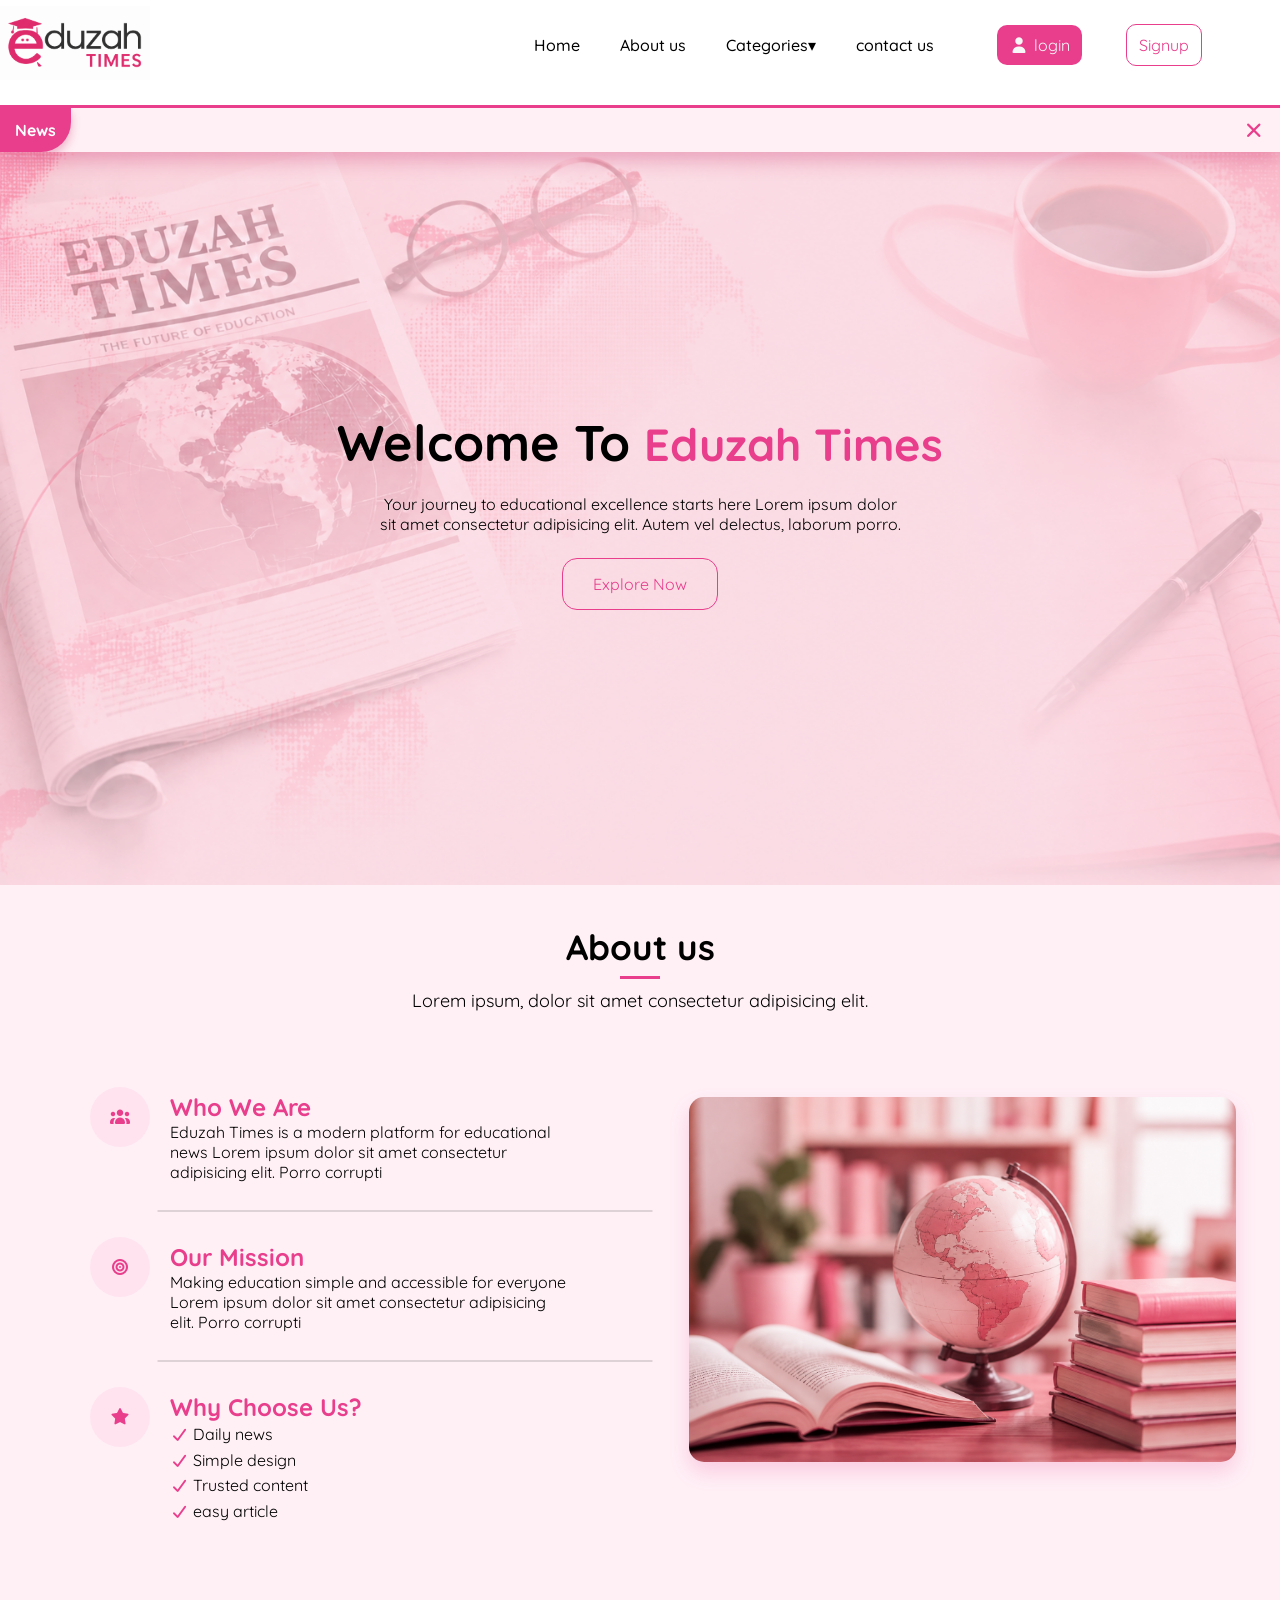
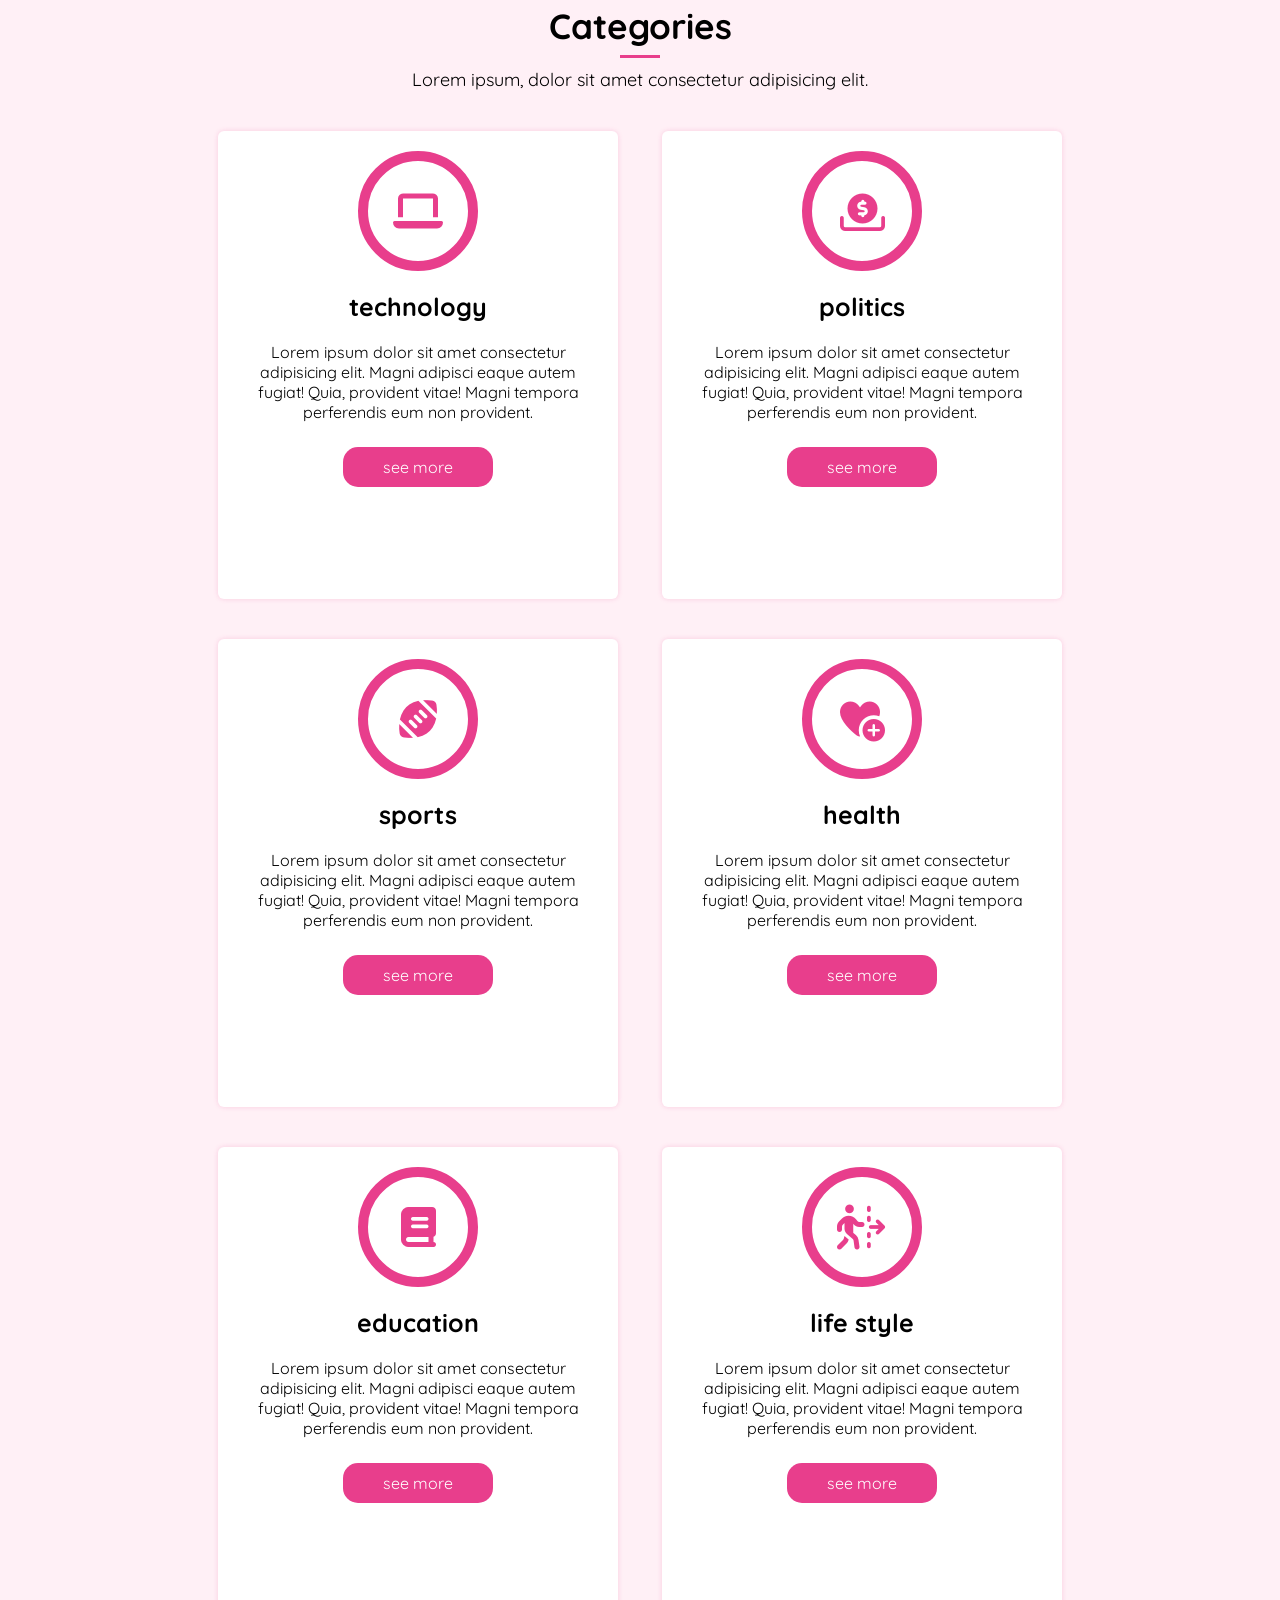
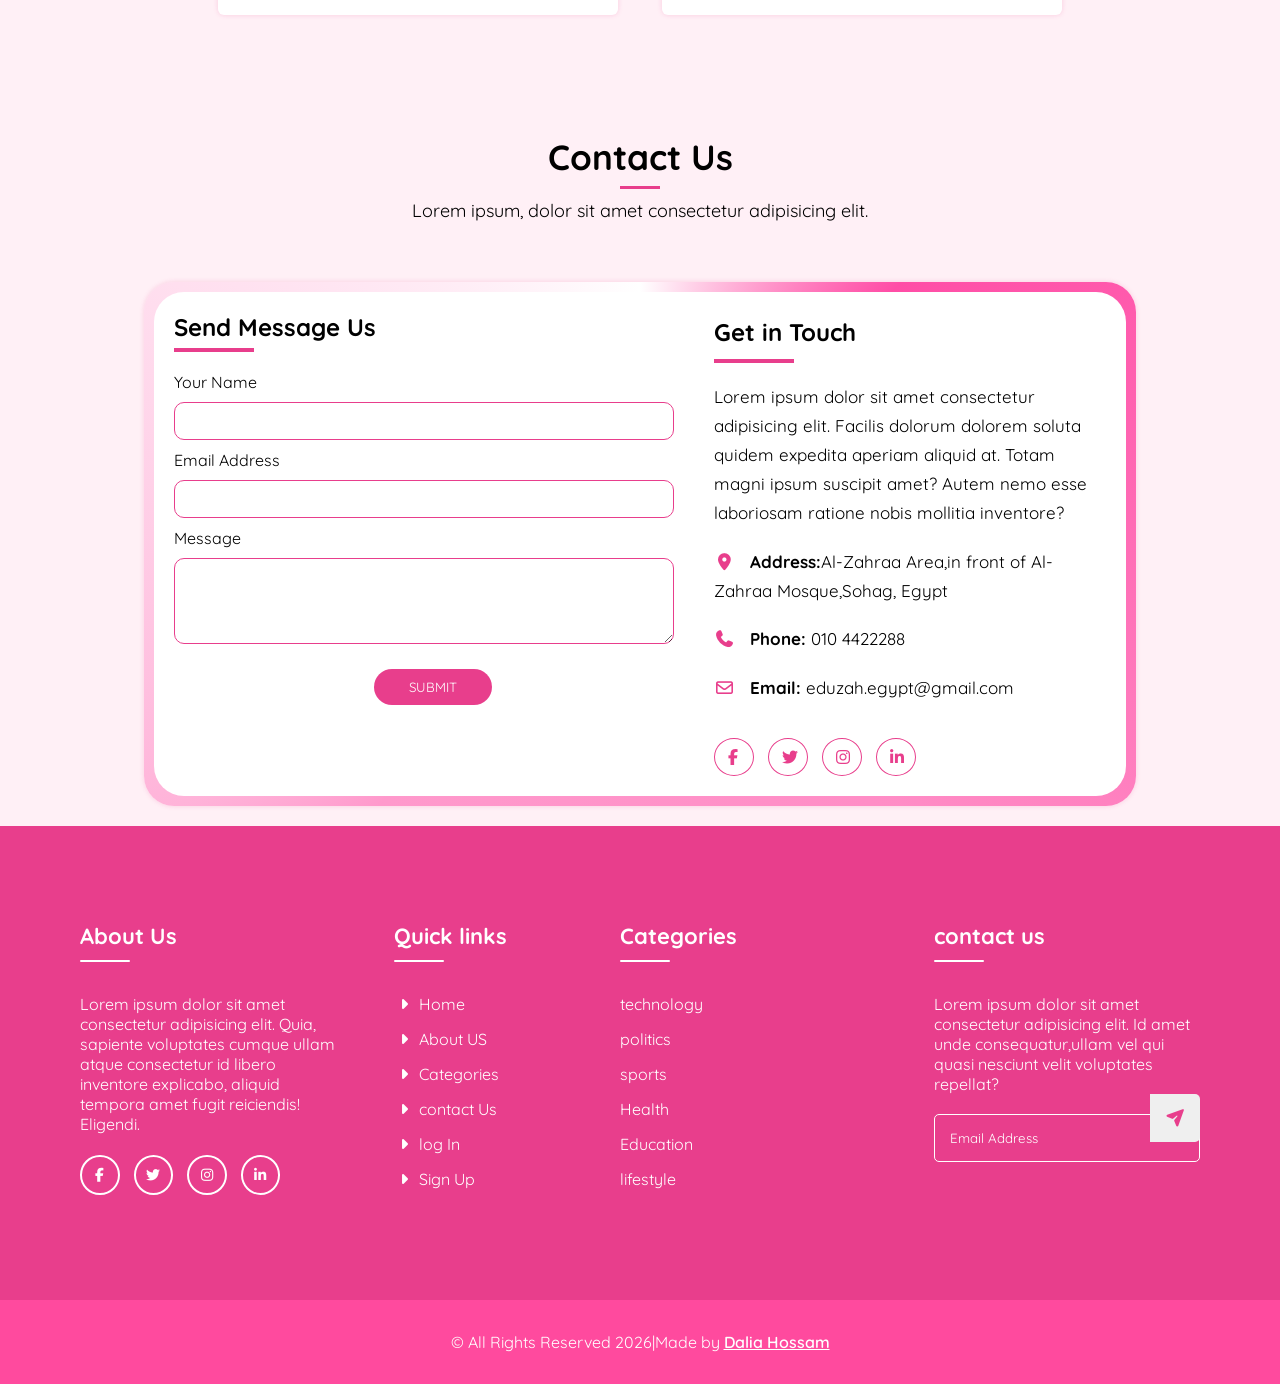
==== index.html @ 4630df05 "first commit" ====
<!DOCTYPE html>
<html lang="en">

<head>
  <meta charset="UTF-8">
  <!-- <meta name="viewport" content="width=device-width, initial-scale=1.0"> -->
  <meta name="viewport" content="width=device-width, initial-scale=1.0">
  <title>Document</title>
  <link rel="stylesheet" href="./css/style.css">
  <link rel="stylesheet" href="./css/all.min.css">
  <link rel="preconnect" href="https://fonts.googleapis.com">
  <link rel="preconnect" href="https://fonts.gstatic.com" crossorigin>
  <link href="https://fonts.googleapis.com/css2?family=Quicksand:wght@300..700&display=swap" rel="stylesheet">
</head>

<body>

  <header id="Home">
    <div class="navbar">
      <div class="nav">
        <a href="index.html"><img src="logo.home.png"></a>

        <input type="checkbox" id="check">

        <label for="check" class="icons">
          <i class="fa-solid fa-bars"></i>
        </label>
        <ul>
          <li><a href="#Home">Home</a></li>
          <li><a href="#AboutuS">About us</a></li>
          <li class="dropdown">

            <input type="checkbox" id="drop">

            <label for="drop" class="drop-btn">
              <a href="#Categories">Categories▾</a>
            </label>
            <div class="dropdown-content">
              <a href="#technology">technology</a>
              <a href="#politics">politics</a>
              <a href="#sports">sports</a>
              <a href="#Health">Health</a>
              <a href="#education">education</a>
              <a href="#life style">life style</a>
            </div>
          </li>
          <li><a href="#contact-us">contact us</a></li>
        </ul>
        <div class="log-in">
          <a href="login.html">
            <i class="fa-solid fa-user"></i>login</a>
        </div>
        <div class="Sign-up">
          <a href=Signup.html>Signup</a>
        </div>

        <div class="search-btn">
          <i class="fa fa-search"></i>
        </div>
      </div>
    </div>

    <div class="home-content">
      <div class="content">
        <h1>Welcome To <span>Eduzah Times</span></h1>
        <p>Your journey to educational excellence starts here Lorem ipsum dolor sit amet consectetur adipisicing elit.
          Autem vel delectus,
          laborum porro.</p>
        <a href="#" class="btn-hero">Explore Now</a>
      </div>
    </div>

    <div class="ticker">
      <div class="ticker-label"> News</div>

      <div class="ticker-content">
        <p>Breaking: Eduzah Times is live–Explore education & tech updates now!</p>
      </div>

      <div class="ticker-search">
        <i class="fa-solid fa-xmark"></i>
      </div>
    </div>
  </header>

  <!---------------------------------------------------------------AboutuS----------------------------------------------------------------------------------------->

  <section id="AboutuS">
    <div class="title">
      <h2>About us</h2>
      <p>
        Lorem ipsum, dolor sit amet consectetur adipisicing elit.
      </p>
    </div>

    <div class="about-content">

      <div class="col">
        <div class="icon">
          <i class="fa-solid fa-users"></i>
        </div>

        <h2>Who We Are</h2>
        <p>Eduzah Times is a modern platform for educational news Lorem ipsum dolor sit amet consectetur adipisicing
          elit. Porro corrupti </p>
        <div class="icon">
          <i class="fa-solid fa-bullseye"></i>
        </div>

        <h2>Our Mission</h2>
        <p>Making education simple and accessible for everyone Lorem ipsum dolor sit amet consectetur adipisicing elit.
          Porro corrupti </p>
        <div class="icon">
          <i class="fa-solid fa-star"></i>
        </div>

        <h2>Why Choose Us?</h2>
        <ul>
          <li><i class="fa-solid fa-check"></i> Daily news</li>
          <li><i class="fa-solid fa-check"></i> Simple design</li>
          <li><i class="fa-solid fa-check"></i> Trusted content</li>
          <li><i class="fa-solid fa-check"></i> easy article</li>
        </ul>
      </div>

      <div class="col">
        <img src="about.home.png" alt="globe">
      </div>
    </div>
  </section>

  <!------------------------------------------------------Categories------------------------------------------------------------------------------------------------------->
  <section id="Categories">
    <div class="title">
      <h2>Categories</h2>
      <p>
        Lorem ipsum, dolor sit amet consectetur adipisicing elit.
      </p>
    </div>

    <div class="Categories-box">
      <i class="fa-solid fa-laptop"></i>

      <h3>technology</h3>
      <p>
        Lorem ipsum dolor sit amet consectetur adipisicing
        elit. Magni adipisci eaque autem fugiat! Quia, provident
        vitae! Magni tempora perferendis eum non provident.
      </p>
      <a href="https://linktr.ee/Eduzah?utm_source=linktree_profile_share&ltsid=e868f775-17a3-4738-90d5-3706cb8b73e3"
        class="btn-categories">see more</a>
      <div class="footer"></div>
    </div>
    </div>

    <div class="Categories-box">
      <i class="fa-solid fa-circle-dollar-to-slot"></i>

      <h3>politics</h3>
      <p>
        Lorem ipsum dolor sit amet consectetur adipisicing elit. Magni adipisci eaque
        autem fugiat! Quia, provident vitae!
        Magni tempora perferendis eum non provident.
      </p>
      <a href="https://linktr.ee/Eduzah?utm_source=linktree_profile_share&ltsid=e868f775-17a3-4738-90d5-3706cb8b73e3"
        class="btn-categories">see more</a>
      <div class="footer"></div>
    </div>

    <div class="Categories-box">
      <i class="fa-solid fa-football"></i>
      <h3>sports</h3>
      <p>
        Lorem ipsum dolor sit amet consectetur adipisicing elit.
        Magni adipisci eaque autem fugiat! Quia, provident vitae!
        Magni tempora perferendis eum non provident.
      </p>
      <a href="https://linktr.ee/Eduzah?utm_source=linktree_profile_share&ltsid=e868f775-17a3-4738-90d5-3706cb8b73e3"
        class="btn-categories">see more</a>
      <div class="footer"></div>
    </div>

    <div class="Categories-box">
      <i class="fa-solid fa-heart-circle-plus"></i>

      <h3>health</h3>
      <p>
        Lorem ipsum dolor sit amet consectetur adipisicing elit.
        Magni adipisci eaque autem fugiat! Quia, provident vitae!
        Magni tempora perferendis eum non provident.
      </p>
      <a href="https://linktr.ee/Eduzah?utm_source=linktree_profile_share&ltsid=e868f775-17a3-4738-90d5-3706cb8b73e3"
        class="btn-categories">see more</a>
      <div class="footer"></div>
    </div>

    <div class="Categories-box">
      <i class="fa-solid fa-book"></i>
      <h3>education</h3>
      <p>
        Lorem ipsum dolor sit amet consectetur adipisicing elit.
        Magni adipisci eaque autem fugiat! Quia, provident vitae!
        Magni tempora perferendis eum non provident.
      </p>
      <a href="https://linktr.ee/Eduzah?utm_source=linktree_profile_share&ltsid=e868f775-17a3-4738-90d5-3706cb8b73e3"
        class="btn-categories">see more</a>
      <div class="footer"></div>
    </div>

    <div class="Categories-box">
      <i class="fa-solid fa-person-walking-dashed-line-arrow-right"></i>
      <h3>life style</h3>
      <p>
        Lorem ipsum dolor sit amet consectetur adipisicing elit.
        Magni adipisci eaque autem fugiat! Quia, provident vitae!
        Magni tempora perferendis eum non provident.
      </p>
      <a href="https://linktr.ee/Eduzah?utm_source=linktree_profile_share&ltsid=e868f775-17a3-4738-90d5-3706cb8b73e3"
        class="btn-categories">see more</a>
      <div class="footer"></div>
    </div>
  </section>

  <!---------------------------------------------------------------contact us---------------------------------------------------------------------------------------------->

  <section id="contact-us">
    <div class="title">
      <h2>Contact Us</h2>
      <p>
        Lorem ipsum, dolor sit amet consectetur adipisicing elit.
      </p>
    </div>
    <div class="container">
      <div class="contact-content">


        <div class="left-content">
          <h1>Send Message Us</h1>
          <form>
            <label for="name">Your Name</label>
            <input type="text" name="name" id="name" required>
            <label for="email">Email Address</label>
            <input type="email" name="email" id="email" required>
            <label for="subject">Message</label>
            <textarea name="message" id="message" cols="30" rows="4"></textarea>
            <button class="btn"> SUBMIT</button>
          </form>
        </div>



        <div class="right-content">
          <h1>Get in Touch</h1>
          <div>
            <p>Lorem ipsum dolor sit amet consectetur adipisicing elit. Facilis dolorum
              dolorem soluta quidem expedita aperiam aliquid at. Totam magni ipsum suscipit amet?
              Autem nemo esse laboriosam ratione nobis mollitia inventore?</p>
            <p><i class="fa-solid fa-location-dot"></i> <b> Address:</b>Al-Zahraa Area,in front of Al-Zahraa
              Mosque,Sohag, Egypt
            </p>
            <p><i class="fa-solid fa-phone"></i><b> Phone: </b>010 4422288</p>
            <p><i class="fa-regular fa-envelope"></i><b> Email: </b>eduzah.egypt@gmail.com</p>
          </div>

          <div>
            <a href="https://www.facebook.com/Eduzah.egy"><i class="fa-brands fa-facebook-f"></i></a>
            <a href="#"> <i class="fa-brands fa-twitter"></i></a>
            <a
              href="https://www.instagram.com/eduzah.egy?fbclid=IwY2xjawRmkrFleHRuA2FlbQIxMABicmlkETEzZDhXWWJEa21SYzNSS0pQc3J0YwZhcHBfaWQQMjIyMDM5MTc4ODIwMDg5MgABHq2Wmyr35nvLAHHuUlU7bGM1K1gbgq2nPVpGJ8lNhZS6R3BDIh_2WX1y4ghB_aem_6ryNLvTv0NYyi7qDe36juQ"><i
                class="fa-brands fa-instagram"></i></a>
            <a
              href="https://www.linkedin.com/company/eduzah/?lipi=urn%3Ali%3Apage%3Ad_flagship3_search_srp_all%3B2b9CcGg7TWaxQnIZduGTKA%3D%3D"><i
                class="fa-brands fa-linkedin-in"></i></a>
          </div>
        </div>

      </div>
    </div>
    </div>
  </section>
  <!------------------------------------------------------------------footer----------------------------------------------------------------------------------->
  <section id="footer">
    <div class="footer-top">
      <div class="row">
        <div class="col-1">
          <h2>About Us</h2>
          <hr>
          <p>
            Lorem ipsum dolor sit amet consectetur adipisicing elit. Quia,
            sapiente voluptates cumque ullam atque consectetur id libero inventore explicabo,
            aliquid tempora amet fugit reiciendis! Eligendi.
          </p>
          <div class="social">
            <a href="https://www.facebook.com/Eduzah.egy"><i class="fa-brands fa-facebook-f"></i></a>
            <a href="#"> <i class="fa-brands fa-twitter"></i></a>
            <a
              href="https://www.instagram.com/eduzah.egy?fbclid=IwY2xjawRmkrFleHRuA2FlbQIxMABicmlkETEzZDhXWWJEa21SYzNSS0pQc3J0YwZhcHBfaWQQMjIyMDM5MTc4ODIwMDg5MgABHq2Wmyr35nvLAHHuUlU7bGM1K1gbgq2nPVpGJ8lNhZS6R3BDIh_2WX1y4ghB_aem_6ryNLvTv0NYyi7qDe36juQ"><i
                class="fa-brands fa-instagram"></i></a>
            <a
              href="https://www.linkedin.com/company/eduzah/?lipi=urn%3Ali%3Apage%3Ad_flagship3_search_srp_all%3B2b9CcGg7TWaxQnIZduGTKA%3D%3D"><i
                class="fa-brands fa-linkedin-in"></i></a>
          </div>
        </div>

        <div class="col-2">
          <h2>Quick links</h2>
          <hr>
          <ul>
            <li><a href=#Home><i class="fa-solid fa-caret-right"></i></a>Home</li>
            <li><a href=#AboutuS><i class="fa-solid fa-caret-right"></i></a>About US</li>
            <li><a href=#Categories><i class="fa-solid fa-caret-right"></i></a>Categories</li>
            <li><a href=#contact-us><i class="fa-solid fa-caret-right"></i></a>contact Us</li>
            <li><a href="login.html"><i class="fa-solid fa-caret-right"></i></a>log In</li>
            <li><a href="Signup.HTML"><i class="fa-solid fa-caret-right"></i></a>Sign Up</li>
          </ul>
        </div>

        <div class="col-3">
          <h2>Categories</h2>
          <hr>
          <ul>
            <li>technology</li>
            <li>politics</li>
            <li>sports</li>
            <li> Health</li>
            <li>Education</li>
            <li>lifestyle</li>
          </ul>
        </div>

        <div class="col-4">
          <h2>contact us</h2>
          <hr>
          <p>
            Lorem ipsum dolor sit amet consectetur adipisicing elit. Id amet unde
            consequatur,ullam vel qui quasi nesciunt velit voluptates repellat?
          </p>
          <form>
            <input type="email" name="Email" placeholder="Email Address">
            <button type="submit" aria-label="send mail"><i class="fa-solid fa-paper-plane"></i></button>
          </form>
        </div>
      </div>
    </div>
    </div>
  </section>
  <!-- -------------------------------------------------------------------------------- -->
  <section id="footer-bottom">
    <div class="copyright">
      <p>
        &copy; All Rights Reserved 2026|Made by <a href="https://.com" target="_blank">Dalia Hossam</a>
      </p>
    </div>
  </section>


</body>

</html>
---- css/style.css ----
* {

    padding: 0;
    margin: 0;
    box-sizing: border-box;
    font-family: "Quicksand", sans-serif;

}

html {
    scroll-behavior: smooth;
}

html,
body {
    overflow-x: hidden;
}

/*---------------------------------------------------------------------------Home---------------------------------------------------------------------------------*/
/* ===== NAVBAR ===== */
#Home .navbar {
    position: fixed;
    top: 0;
    width: 100%;
    height: 12vh;
    background-color: white;
    z-index: 1000;
    border-bottom: 3px solid #E83E8C;

}

#Home .navbar .nav {
    display: flex;
    justify-content: space-between;
    align-items: center;
    width: 100%;
    max-width: 1300px;
    min-height: 90px;
    margin: auto;
}

#Home .navbar img {
    width: 100%;
    max-width: 150px;

}

#Home .navbar .nav ul {
    display: flex;
    list-style: none;
    margin-left: 25%;
}


#Home .navbar .nav ul a {
    margin: 0 20px;
    color: black;
    font-weight: 500;
    text-decoration: none;
}

#Home .navbar ul a:not(.dropdown-content a):hover {
    color: #E83E8C;
    border-bottom: 2px solid #E83E8C;
    cursor: pointer;
}

/* ===== SEARCH BUTTON ===== */
.search-btn {
    width: 35px;
    height: 35px;
    border-radius: 50%;
    border: 2px solid #E83E8C;
    display: flex;
    align-items: center;
    justify-content: center;
    cursor: pointer;
    position: relative;
    left: 70px;
}

.search-btn i {
    color: #E83E8C;
}

/* ===== DROPDOWN ===== */
.dropdown {
    position: relative;

}

.dropdown-content {
    display: none;
    position: absolute;
    background-color: #f9f9f9;
    min-width: 160px;
    box-shadow: 0px 8px 16px rgba(0, 0, 0, 0.2);
    z-index: 1000;
}

.dropdown-content a {
    color: black;
    padding: 12px 16px;
    display: block;
    text-decoration: none;
}

#drop {
    display: none;
}

.dropdown:hover .dropdown-content {
    display: block;

}

#Home .navbar .nav .dropdown-content a:hover {
    color: #E83E8C;
    cursor: pointer;
}

/* ===== BUTTONS ===== */
#Home .navbar .nav .log-in {
    background-color: #E83E8C;
    border-radius: 10px;
    padding: 10px 12px;

}

#Home .navbar .nav .log-in a {
    text-decoration: none;
    color: #f8f8f8;

}

#Home .navbar .nav .log-in a i {
    margin-right: 5px;
}

#Home .navbar .nav .log-in:hover {
    background-color: #ff3c97;

}

#Home .navbar .nav .Sign-up {
    border: 1px solid #E83E8C;
    border-radius: 10px;
    padding: 10px 12px;

}

#Home .navbar .nav .Sign-up a {
    text-decoration: none;
    color: #E83E8C;
}

#Home .navbar .nav .Sign-up:hover {
    background: #FFF0F5;

}

/* ===== HERO ===== */
#Home .home-content {
    background: url(home.jpg.png);
    background-repeat: no-repeat;
    background-size: cover;
    height: 85vh;
    display: flex;
    justify-content: center;
    align-items: center;
    background-position: center top;
    position: relative;
    margin-top: 120px;
}

#Home .home-content::before,
#login::before,
#Signup::before {
    content: "";
    position: absolute;
    top: 0;
    left: 0;
    height: 100%;
    width: 100%;
    background-color: rgba(232, 62, 140, 0.1);
}

header .home-content .content {
    text-align: center;
    z-index: 10;
}

header .content h1 {
    font-size: 50px;
}

header .content h1 span {
    font-size: 45px;
    color: #E83E8C;
}

header .content p {
    margin: 20px auto 40px;
    color: black;
    width: 100%;
    max-width: 530px;
}

/* ===== BUTTON HERO ===== */
.btn-hero {
    padding: 15px 30px;
    border-radius: 15px;
    text-decoration: none;
    color: #E83E8C;
    border: 1px solid #E83E8C;
}

.btn-hero:hover {
    background-color: #E83E8C;
    color: #f8f8f8;
}

/* ===== TICKER ===== */
.ticker {
    position: fixed;
    top: 12vh;
    width: 100%;
    display: flex;
    align-items: center;
    background: #FFF0F5;
    overflow: hidden;
    box-shadow: 0 8px 20px rgba(194, 24, 91, 0.3);
    z-index: 999;

}

.ticker-label {
    background: #E83E8C;
    color: white;
    padding: 12px 15px;
    font-weight: bold;
    cursor: pointer;
    border-bottom-right-radius: 30px;
    box-shadow: 0 5px 10px rgba(194, 24, 91, 0.3);
}

.ticker-content {
    flex: 1;
    overflow: hidden;
    white-space: nowrap;
}

.ticker-content p {
    display: inline-block;
    padding-left: 100%;
    animation: scroll 12s linear infinite;
    color: #E83E8C;
}

@keyframes scroll {
    from {
        transform: translateX(0);
    }

    to {
        transform: translateX(-100%);
    }
}


.ticker-search {
    padding: 10px 15px;
    color: #E83E8C;
    font-size: 18px;
    cursor: pointer;
}

.icons {
    display: none;
    font-size: 20px;
    color: #E83E8C;
    cursor: pointer;
}

#check {
    display: none;
}


/* ------------------------------------------------------------------------About US------------------------------------------------------------------------------- */

/* ===== SECTIONS GENERAL ===== */
#AboutuS,
#Categories,
#contact-us .title {
    text-align: center;
    padding: 40px 20px;
    background: #FFF0F6;
}

/* ===== TITLE ===== */
.title h2 {
    font-size: 35px;
    color: #000;
    margin-bottom: 20px;
    position: relative;
    display: inline-block;
}

.title h2::after {
    content: "";
    position: absolute;
    left: 50%;
    transform: translateX(-50%);
    bottom: -10px;
    width: 40px;
    border-bottom: 3px solid #E83E8C;
}

.title p {
    font-size: 18px;
    margin-bottom: 20px;
}

/* ===== ABOUT SECTION ===== */
.about-content {
    display: flex;
    justify-content: center;
    align-items: flex-start;
    gap: 50px;
    flex-wrap: wrap;
    margin-top: 20px;
}

.about-content .col {
    flex: 1;
    min-width: 300px;
}


/* ===== TEXT ===== */
.about-content .col h2 {
    text-align: left;
    color: #E83E8C;
    padding-left: 150px;

}

.about-content p {
    width: 100%;
    max-width: 550px;
    text-align: left;
    padding-left: 150px;
    position: relative;
    color: black;
}

.about-content p::after {
    content: "";
    border-bottom: 2px solid #55555531;
    position: absolute;
    bottom: -30px;
    left: 70%;
    transform: translateX(-50%);
    width: 90%;
    max-width: 800px;

}

/* ===== LIST ===== */
.about-content .col ul {
    text-align: left;
    list-style: none;
    line-height: 1.6;
    /* margin-left: 150px; */
    padding-left: 150px;

}

.about-content .col ul i {
    color: #E83E8C;
    font-size: 15px;
}

/* ===== ICON ===== */
.about-content .col .icon {
    width: 60px;
    height: 60px;
    border-radius: 50%;
    background: #ffe4f0;
    color: #E83E8C;
    display: flex;
    align-items: center;
    justify-content: center;
    cursor: pointer;
    position: relative;
    left: 70px;
    top: 55px;
    animation: float 3s linear infinite;

}

@keyframes float {
    0% {
        transform: translateY(0);
    }

    25% {
        transform: translatex(-25px);

    }

    50% {
        transform: translatex(-50px);
    }

    75% {
        transform: translatex(-25px);
    }

    100% {
        transform: translatex(0);
    }
}

/* ===== IMAGE ===== */
.about-content .col img {
    width: 92%;
    border-radius: 15px;
    margin-top: 65PX;
    box-shadow: 0 10px 20px rgba(232, 62, 140, 0.2);
}

/* ------------------------------------------------------------Categories-------------------------------------------------------------------------------------------- */
/* ===== CATEGORY BOX ===== */
.Categories-box {
    display: inline-block;
    width: 100%;
    max-width: 400px;
    height: 52vh;
    margin: 20px;
    padding: 20px;
    border-radius: 6px;
    box-shadow: 0 0 5px rgba(232, 62, 140, 0.2);
    background: white;
    position: relative;
    transition: all 0.4s ease;

}

.Categories-box:hover {
    transform: translateY(-15px) scale(1.05);
    box-shadow: 0 25px 40px rgba(232, 62, 141, 0.182);
}

/* ===== ICON ===== */
.Categories-box i {
    width: 120px;
    height: 120px;
    margin: 0 auto 20px;
    display: flex;
    align-items: center;
    justify-content: center;
    font-size: 40px;
    color: #E83E8C;
    border: 10px solid #E83E8C;
    border-radius: 50%;
    transition: 0.4s ease;
}

.Categories-box i:hover {
    background: #E83E8C;
    color: #fff;
    box-shadow: 0 0 0 15px #fcd6e3;
    cursor: pointer;
}

/* ===== TITLE ===== */
.Categories-box h3 {
    font-size: 25px;
    font-weight: bold;
    margin: 20px 0;
    color: #000;
}

/* ===== TEXT ===== */
.Categories-box p {
    margin-bottom: 25px;
}

/* ===== BUTTON ===== */
.btn-categories {
    display: inline-block;
    padding: 10px 40px;
    border-radius: 15px;
    background: #E83E8C;
    color: #fff;
    text-decoration: none;
    transition: 0.3s;
}

.btn-categories:hover {
    background: #ff3c97;
}

.btn-categories:focus {
    box-shadow: 0 0 0 10px #fcd6e3;
}

/* ===== footer===== */
.Categories-box:hover .footer {

    position: absolute;
    left: 0;
    bottom: 0;
    height: 2px;
    width: 100%;
    background-color: #E83E8C;
    animation: linemove 1s ease;


}


@keyframes linemove {
    0% {
        width: 0;
    }

    100% {
        width: 100%;
    }

}

/* ---------------------------------------------------------contact us--------------------------------------------------------------------------------------------------- */

/* ===== CONTACT SECTION ===== */
#contact-us {
    padding: 20px;
    background: #FFF0F6;
}

/* ===== CONTAINER ===== */
.container {
    width: 100%;
    max-width: 80%;
    margin: auto;
    padding: 30px;
    box-shadow: 0 0 5px rgba(232, 62, 140, 0.2);
    background: white;
    position: relative;

    overflow: hidden;
    border-radius: 30px;
}


.container::before {
    content: "";

    position: absolute;

    width: 200%;
    height: 200%;

    top: -50%;
    left: -50%;

    background: conic-gradient(transparent 0deg,
            #ff4da6, 90deg,
            #ff4da6a4, 180deg,
            #ff99cc, 270deg,
            transparent 360deg);

    animation: rotate 4s linear infinite;

}


.container::after {
    content: "";

    position: absolute;

    inset: 10px;

    border-radius: 30px;
    background-color: white;
}


.container * {
    position: relative;
    z-index: 2;
}


@keyframes rotate {
    0% {
        transform: rotate(0deg);
    }

    100% {
        transform: rotate(360deg);
    }
}

/* ===== LAYOUT =====*/
#contact-us .contact-content {
    display: flex;
    justify-content: space-between;
    align-items: flex-start;
    gap: 40px;
}

/* ===== TITLE ===== */
#contact-us h1 {
    position: relative;
    margin-bottom: 30px;
}

#contact-us h1::after {
    content: "";
    position: absolute;
    left: 0;
    bottom: -10px;
    width: 80px;
    border-bottom: 4px solid #E83E8C;
}

/* ===== FORM ===== */

#contact-us form input,
#contact-us form textarea {

    display: block;
    width: 500px;

    padding: 10px 15px;
    margin: 10px 0;
    border-radius: 5px;
    outline: none;
    border: 1px solid #E83E8C;
    border-radius: 10px;
    background-color: white;

}

/* ===== FOCUS ===== */
#contact-us .contact-content form input:focus,
#contact-us .contact-content form textarea:focus,
#contact-us .contact-content button:focus {
    border-color: #FF85A2;
    box-shadow: 0 0 0 7px #fcd6e3;
}

/* ===== BUTTON ===== */
.btn {
    margin-top: 15px;
    padding: 10px 35px;
    border-radius: 20px;
    background: #E83E8C;
    color: #fff;
    border: none;
    cursor: pointer;
    transition: 0.3s;
}

#contact-us .contact-content .btn {
    margin-left: 40%;
}

#contact-us .contact-content .btn:hover {
    background: #ff3c97;
}

#contact-us .contact-content .btn:focus {

    box-shadow: 0 0 0 10px #fcd6e3;

}

/* ===== RIGHT CONTENT ===== */
.right-content {
    line-height: 1.7;
}

.right-content p {
    font-size: 17px;
    margin-bottom: 20px;
}

/* ===== ICONS ===== */
#contact-us .contact-content i {
    color: #E83E8C;
    margin-right: 10px;
}

#contact-us a i {
    margin-top: 15px;
    padding: 10px 25px 10px 13px;
    border-radius: 50%;
    border: 1px solid #E83E8C;
    background-color: white;
    transition: 0.3s;
}

#contact-us a i:hover {
    background: #E83E8C;
    color: #fff;
}

/* ---------------------------------------------------------------------------log in------------------------------------------------------------------------- */
#login,
#Signup {
    padding: 140px 40px;
    background: url(home.jpg.png);
    background-repeat: no-repeat;
    margin-top: 70px;
    display: flex;
    background-size: cover;
    background-position: center top;
    justify-content: center;
    align-items: center;
    min-height: 100vh;
    position: relative;

}

#login .title {
    text-align: center;
}


/* ===== CONTAINER ===== */
.login-container {
    width: 70%;
    margin: auto;
    padding: 50px;
    border-radius: 10px;
    background: rgba(255, 255, 255, 0.08);
    backdrop-filter: blur(10px);
    box-shadow: 0 0 5px rgba(232, 62, 140, 0.2);
}

/* ===== LAYOUT ===== */
#login .contact-content {
    display: flex;
    justify-content: space-between;
    align-items: center;
    gap: 30px;
    color: #000;
}

#login .contact-content .login-left {
    position: relative;
}

#login .contact-content .login-left::after {
    content: "";
    position: absolute;
    top: 0;
    bottom: 0;
    right: 20px;
    width: 1px;
    background-color: rgba(0, 0, 0, 0.08);

}

#login .contact-content .login-left h1 {
    margin: 30px 0 20px 30px;

}

#login .contact-content .login-left h1 span,
#login .contact-content .login-left p span {
    color: #E83E8C;

}

#login .contact-content .login-left p {
    margin: 0 0 50px 30px;
}

#login .contact-content .login-left img {
    position: relative;
    right: 60px;
    width: 430px;

}

#login .contact-content .login-left .secure {
    display: flex;
    align-items: center;
    gap: 10px;
}

#login .contact-content .login-left .secure i {
    color: #E83E8C;
    font-size: 22px;
}

#login .contact-content .login-left .secure p {
    margin: 0;
    font-weight: bold;
}

#login .contact-content .login-left .secure span {
    font-size: 13px;
    color: gray;
}

#login .login-right h2 {
    color: black;
    margin-bottom: 10px;
    font-size: 30px;
    font-weight: bold;
}

#login .login-right p {
    font-size: 14px;
    color: #777;
    margin-bottom: 40px;
    width: 500px;
}

.input-box-11 {
    position: relative;
    margin-bottom: 25px;
}

#login .login-right form .input-box-11 input {

    display: block;
    width: 430px;
    padding: 10px 15px;
    border-radius: 5px;
    outline: none;

    background: transparent;
    border: 2px solid #FF85A2;
    border-radius: 10px;

}

#login .login-right form .input-box-11 input:focus,
#login .login-right form .btn:focus,
.signup-btn:focus,
.input-box input:focus,
.input-box select:focus {
    border-color: #FF85A2;
    box-shadow: 0 0 0 7px #ff549038;
}


.input-box-11 label {
    position: absolute;
    left: 20px;
    top: 12px;
    color: #999;
    transition: 0.3s;
}

.input-box-11 label i {
    color: #E83E8C;
    font-size: 15px;
    margin-right: 7px;
}

.input-box-11 input:focus+label {
    top: -10px;
    left: 8px;
    font-size: 12px;
    color: #E83E8C;
    background: #fcd6e3;
    padding: 0 5px;
}

.input-box-11 .eye i {
    position: absolute;
    top: 50%;
    right: 17%;
    transform: translatey(-50%);
    color: #ff2f86;
}

input[type="checkbox"] {
    accent-color: #E83E8C;
}

.options {
    font-size: 15px;
    display: flex;
    align-items: center;
}

.remember {
    display: flex;
    align-items: center;
    gap: 8px;
}

.options a {
    text-decoration: none;
    color: #E83E8C;
    margin-left: auto;
    margin-right: 70px;

}

.options a:hover {
    text-decoration: underline;
}

#login .btn {
    width: 430px;
    background: #E83E8C;
    color: white;
    border: none;
    border-radius: 10px;
    cursor: pointer;
    padding: 10px 15px;
}

#login .btn:hover,
.signup-btn:hover {
    transform: translateY(-3px);
}

.divider {
    margin: 25px 60px 25px 0;
    color: #aaa;
    text-align: center;
    position: relative;
}

.divider::before,
.divider::after {
    content: "";
    width: 30%;
    height: 1px;
    background: #ddd;

    position: absolute;
    top: 50%;
}

.divider::before {
    left: 0;
}

.divider::after {
    right: 10px;
}

.social-btns button {
    border: 1px solid #dddddd6d;
    background: rgba(255, 255, 255, 0.501);
    padding: 10px 20px;
    border-radius: 10px;
    margin: 5px;
    cursor: pointer;
    font-size: 14px;
    font-weight: 500;
}

.social-btns .google,
.social-btns .facebook {
    display: flex;
    align-items: center;
    justify-content: center;
    gap: 12px;
    color: #3c4043;
    width: 430px;
    transition: all 0.3s ease;
}

.social-btns .google:hover,
.social-btns .facebook:hover {
    border-color: #ff2f86;
}

.facebook img,
.google img {
    width: 20px;
    height: 20px;
}

.signup {
    margin: 20px 20%;

}

.signup a {
    color: #E83E8C;
    text-decoration: none;
    font-weight: 600;
}

.signup a:hover {
    text-decoration: underline;
}

/*-----------------------------------------------------------------------sign up--------------------------------------------------------------------*/
#Signup .title {
    text-align: center;
}

#Signup .sign-up {
    display: flex;
    justify-content: center;
    align-items: center;

}

/* ================= CONTAINER ================= */

.signup-container {
    width: 100%;
    max-width: 1200px;

    display: flex;
    align-items: flex-start;
    justify-content: space-around;

}

/* ================= FORM ================= */

.form-box {
    width: 520px;

    background: rgba(255, 255, 255, 0.08);
    backdrop-filter: blur(10px);
    padding: 45px;
    margin-top: 30PX;
    border-radius: 25px;

    box-shadow: 0 10px 40px rgba(255, 78, 151, .15);
}


.form-box h2 {
    text-align: center;
    font-size: 35px;
    margin-bottom: 10px;
}

.form-box h2 span {
    color: #ff2f86;
}

.form-box .text {
    text-align: center;
    color: #666;
    margin-bottom: 35px;
}

/* INPUTS */

.row {
    display: flex;
    gap: 15px;
}

.input-box {
    width: 100%;
    margin-bottom: 20px;
    position: relative;
}

.input-box input,
.input-box select {
    width: 100%;
    padding: 10px 15px;
    background: transparent;
    border: 2px solid #FF85A2;
    border-radius: 14px;

    padding-left: 50px;

    font-size: 14px;
    outline: none;

    transition: .3s;
}

input[type="date"]::-webkit-calendar-picker-indicator {
    filter: invert(41%) sepia(94%) saturate(2474%) hue-rotate(307deg) brightness(101%) contrast(101%);

}

select {
    appearance: none;
}

.input-box i {
    position: absolute;
    top: 50%;
    left: 18px;
    transform: translateY(-50%);
    color: #ff2f86;
}

.eye {
    right: 18px;
    left: auto !important;
    cursor: pointer;
    color: #E83E8C;
}

/* BUTTON */

.signup-btn {
    width: 100%;
    padding: 10px 15px;

    border: none;
    border-radius: 14px;

    background: linear-gradient(to right, #ff2f86, #ff5ca8);

    color: white;
    font-size: 18px;

    cursor: pointer;

    transition: .3s;
}


/* OR */

.or {
    text-align: center;
    margin: 25px 0;
    color: #777;
    position: relative;
}

.or::before,
.or::after {
    content: "";
    width: 35%;
    height: 1px;
    background: #ddd;

    position: absolute;
    top: 50%;
}

.or::before {
    left: 0;
}

.or::after {
    right: 0;
}

/* BOTTOM */

.bottom {
    text-align: center;
    margin-top: 25px;
    color: #555;
}

.bottom a {
    color: #ff2f86;
    text-decoration: none;
    font-weight: 600;
}

.bottom a:hover {
    text-decoration: underline;
}

/*-------------------------------------------------------------------------footer-----------------------------------------------------------------------*/

#footer {
    background-color: #E83E8C;
    padding: 6rem 5rem;
}

#footer .footer-top .row {
    display: grid;
    grid-template-columns: 1.5fr 1fr 1.5fr 1.5fr;
    column-gap: 3rem;

}

#footer .footer-top .row h2 {

    color: white;
    font-size: 22px;

}

#footer .footer-top .row hr {

    width: 50px;
    height: 2px;
    background-color: white;
    border: none;
    border-radius: 5px;
    margin: 10px 0 2rem;

}

#footer .footer-top .row p {
    color: white;
}

#footer .footer-top .row .col-1 .social {

    margin-top: 30px;

}

#footer .footer-top .row .col-1 .social a {

    font-size: 14px;
    border: 2px solid white;
    border-radius: 50%;
    color: white;
    padding: 9px;
    margin-right: 10px;
    transition: all 0.3s ease;


}

#footer .footer-top .row .col-1 .social a:hover {

    background-color: white;
    color: #E83E8C;

}

#footer .footer-top .row .col-2 ul li {

    color: white;
    margin: 15px 0;
    transition: all 0.3s ease;
    list-style: none;

}

#footer .footer-top .row .col-2 ul li:hover {
    transform: translateX(10px);
}

#footer .footer-top .row .col-2 ul li a {

    color: white;
    margin-right: 5px;

}

#footer .footer-top .row .col-4 p {

    margin-bottom: 20px;

}

#footer .footer-top .row .col-3 ul li {

    margin: 15px 0;
    color: white;
    list-style: none;

}

#footer .footer-top .row .col-4 {
    position: relative;
}

#footer .footer-top .row .col-4 input {

    padding: 15px;
    width: 100%;
    color: white;
    background-color: transparent;
    border: 1px solid white;
    border-radius: 5px;
    outline-color: none;
    position: relative;

}

#footer .footer-top .row .col-4 input::placeholder {
    color: white;
}

#footer .footer-top .row .col-4 input:focus {
    border-color: #FF85A2;
}


#footer .footer-top .row .col-4 button {
    position: absolute;
    right: 0;
    bottom: 62px;
    border: none;
    border-top-right-radius: 5px;
    border-bottom-right-radius: 5px;
    padding: 15.5px 15px;

}

#footer .footer-top .row .col-4 button i {
    color: #E83E8C;
    font-size: 16px;
    cursor: pointer;
    transition: all 0.3s ease;

}

#footer .footer-top .row .col-4 button i:hover {
    color: #000;

}

/* --------------------------------------------------------------------------------------- */
#footer-bottom {
    padding: 2rem;
    text-align: center;
    background-color: #ff3e98ef;
}

#footer-bottom .copyright p {
    color: white;
}

#footer-bottom .copyright a {
    font-weight: 600;
    color: white;
}


/* ================= RESPONSIVE ================= */

@media(max-width:768px) {
    #Home .navbar img {
        width: 100%;
        max-width: 120px;
        margin-left: 30px;

    }

    .icons {
        display: inline-block;
        margin-left: auto;
        width: 35px;
        height: 35px;
        border: 2px solid #E83E8C;
        display: flex;
        align-items: center;
        justify-content: center;
        border-radius: 50%;
    }


    .search-btn {
        width: 35px;
        height: 35px;
        border-radius: 50%;
        border: 2px solid #E83E8C;
        display: flex;
        align-items: center;
        justify-content: center;
        position: relative;
        left: -80px;
    }



    .nav ul {
        position: absolute;

        top: 85px;
        right: 0px;

        width: 260px;

        background: white;

        flex-direction: column;
        align-items: flex-start;

        border-radius: 18px;

        box-shadow: 0 8px 25px rgba(0, 0, 0, 0.1);

        max-height: 0;
        overflow: hidden;

        transition: 0.5s;

        padding: 0 20px;

        z-index: 100;
    }

    #check:checked~ul {
        max-height: 800px;
        padding: 20px 20px 110px 0px;
    }

    .nav ul li {
        margin: 12px 0;
    }


    .log-in {
        position: absolute;

        top: 280px;
        right: 25px;


        width: 220px;

        opacity: 0;

        transition: 0.5s;

        z-index: 101;
    }

    .log-in a {
        display: flex;
        align-items: center;
        gap: 10px;
    }



    .Sign-up {
        position: absolute;

        top: 330px;
        right: 25px;

        width: 220px;

        opacity: 0;

        transition: 0.5s;

        z-index: 101;
    }

    .Sign-up a {
        display: block;

    }


    #check:checked~.log-in,
    #check:checked~.Sign-up {
        opacity: 1;

    }


    header .content h1 {
        font-size: 32px;
    }

    header .content p {
        width: 90%;

    }


    .about-content {
        flex-direction: column;
    }

    .about-content .col h2,
    .about-content p {
        width: 100%;
        text-align: left;
    }

    .about-content .col ul {
        text-align: left;
    }




    .Categories-box {
        width: 90%;
        height: auto;
    }

    .container {
        max-width: 95%;
        padding: 20px;
    }

    .left-content,
    .right-content {
        width: 100%;
    }

    #contact-us .contact-content {
        flex-direction: column;
    }



    #contact-us form input,
    #contact-us form textarea {
        width: 100%;


    }

    .login-container {
        width: 95%;
        padding: 20px;
        text-align: center;
    }

    #login .contact-content {
        flex-direction: column;
    }

    #login .contact-content .login-left img {
        width: 100%;
        right: 0;
    }

    #login .login-right p {
        width: 100%;
    }

    #login .contact-content .login-left::after {
        content: "";
        position: absolute;
        top: auto;
        bottom: -20px;
        left: 0;
        right: 0;
        width: 100%;
        height: 1px;
    }

    #login .contact-content .login-left .secure {
        display: flex;
        justify-content: center;
        align-items: center;

    }

    #login .login-right form .input-box-11 input,
    #login .btn,
    .social-btns .google,
    .social-btns .facebook {
        width: 100%;

    }

    .input-box-11 .eye i {
        position: absolute;
        right: 5%;
    }

    .options a {
        text-decoration: none;
        color: #E83E8C;
        margin-left: auto;
        margin-right: 10px;

    }

    .divider {
        margin-left: 60px;
        text-align: center;
        position: relative;
        font-size: 13px;
    }


    .divider::before,
    .divider::after {
        content: "";
        width: 35%;
        height: 1px;
        background: #ddd;

        position: absolute;
        top: 50%;
    }

    .divider::before {
        left: -20px;
    }

    .divider::after {
        right: -20px;
    }

    .signup {
        margin: 0;
    }

    #footer .footer-top .row {
        grid-template-columns: 1.5fr 1fr;
        row-gap: 50px;

    }

    #footer {
        padding: 3rem 1.5rem;
    }

    #footer .footer-top .row .col-4 button {
        position: absolute;
        right: 0;
        bottom: 42px;
    }

}

@media screen and (max-width:500px) {

    .about-content p::after {
        display: none;
    }
}

@media screen and (max-width:576px) {



    /* ===== HERO ===== */

    #Home .home-content {

        margin-top: 90px;

        padding: 50px;
    }

    header .content h1 {
        font-size: 24px;
    }

    header .content h1 span {
        font-size: 26px;
    }

    header .content p {
        width: 100%;
        font-size: 14px;
    }

    /* ===== ABOUT ===== */

    .about-content {
        flex-direction: column;
    }


    .about-content p::after {
        content: "";
        border-bottom: 2px solid #55555531;
        position: absolute;
        bottom: -30px;
        left: 65%;
        width: 100%;
        max-width: 380px;

    }

    .about-content .col img {
        width: 100%;
    }


    /* ===== CATEGORIES ===== */

    .Categories-box {
        width: 95%;
        height: auto;
    }

    /* ===== CONTACT ===== */

    .container {
        max-width: 100%;
        padding: 15px;
    }

    #contact-us .contact-content {
        flex-direction: column;
    }

    #contact-us form input,
    #contact-us form textarea {
        width: 100%;
    }


    .options {
        font-size: 13px;
    }

    .options a {
        text-decoration: none;
        color: #E83E8C;
        margin-left: auto;
        margin-right: 20px;

    }

    .divider {
        margin-left: 50px;
        color: #aaa;
        text-align: center;
        position: relative;
        font-size: 13px;
    }

    .or {
        font-size: 13px;
    }

    .divider::before,
    .divider::after {
        content: "";
        width: 35%;
        height: 1px;
        background: #ddd;

        position: absolute;
        top: 50%;
    }

    .or::before,
    .or::after {
        content: "";
        width: 25%;
    }



    .divider::before {
        left: -35px;
    }


    .divider::after {
        right: -35px;
    }


    .signup-container {
        width: 100%;
        max-width: 75%;

        padding: 20px;

    }


    /* ===== FOOTER ===== */

    #footer .footer-top .row {
        grid-template-columns: 1fr;
    }

    #footer .footer-top .row .col-4 button {
        position: absolute;
        right: 0;
        bottom: 0px;
    }

    #footer {
        padding: 3rem 1rem;
    }

}
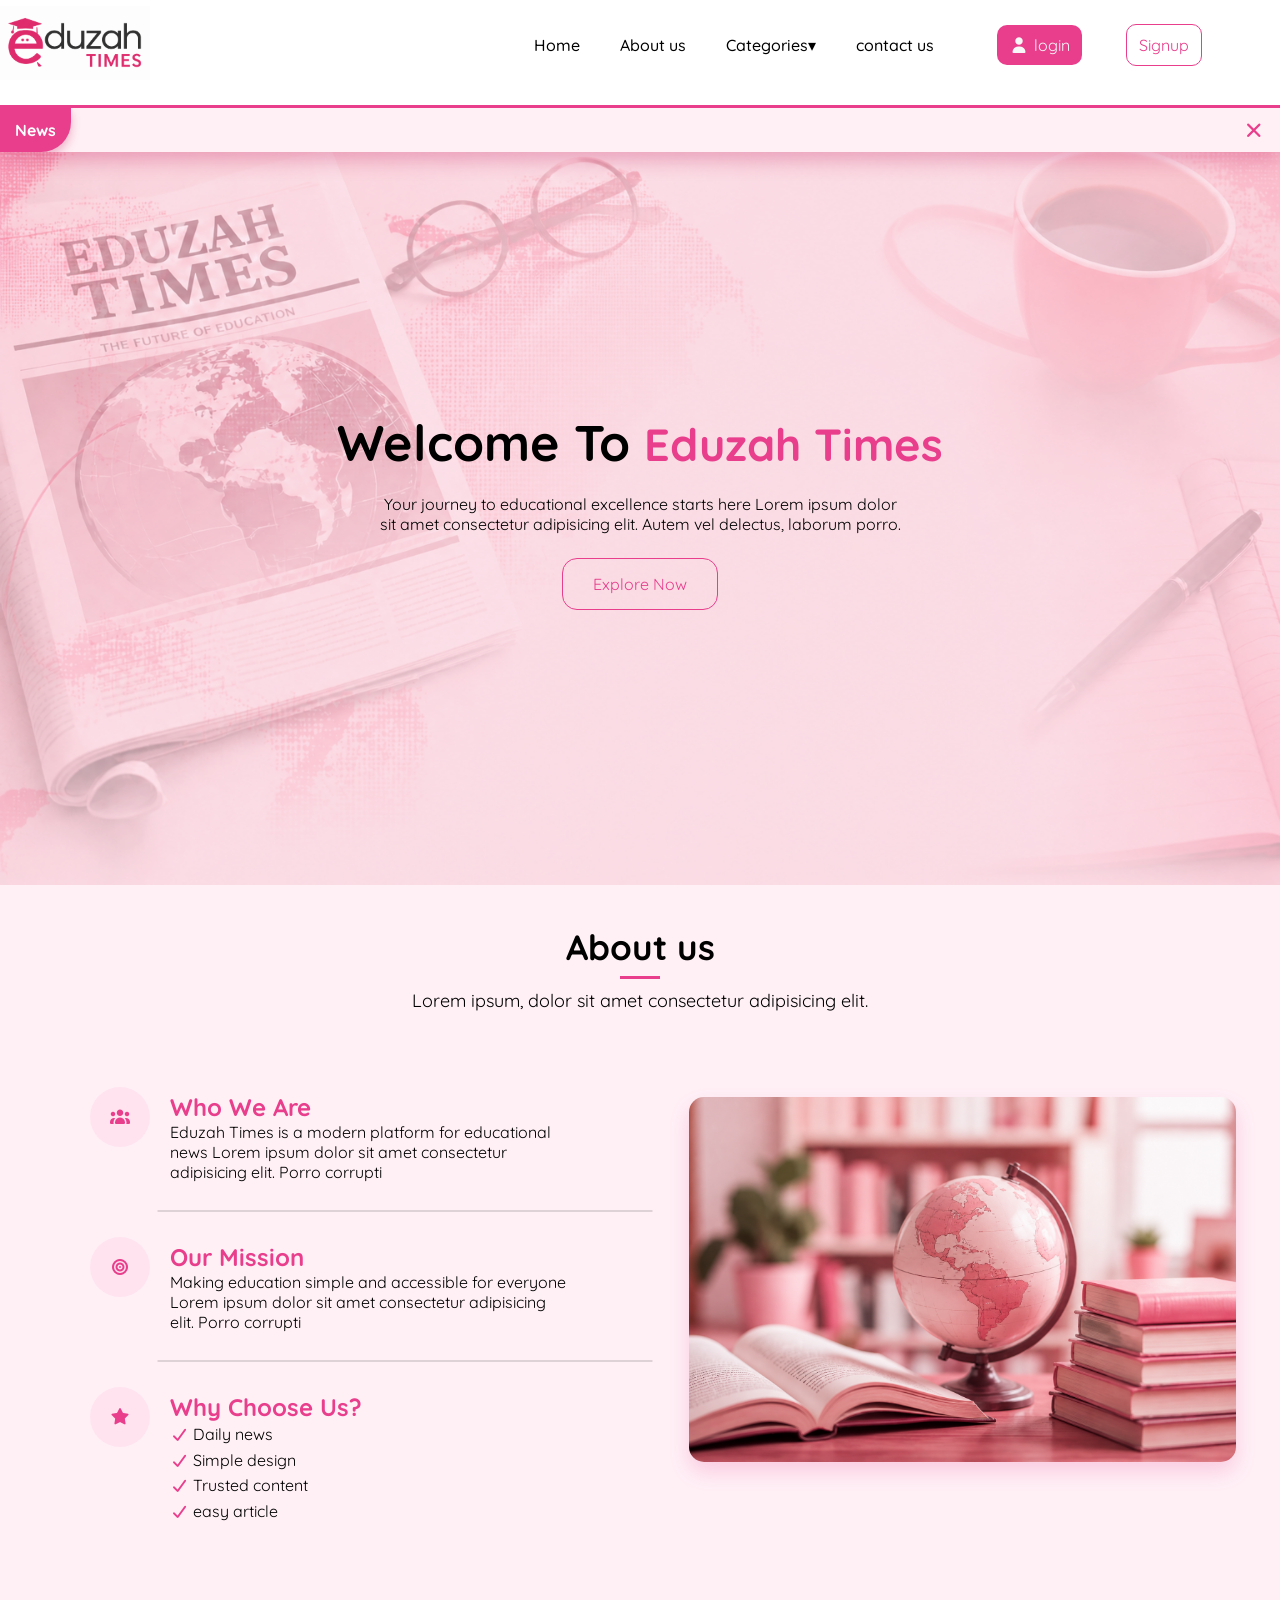
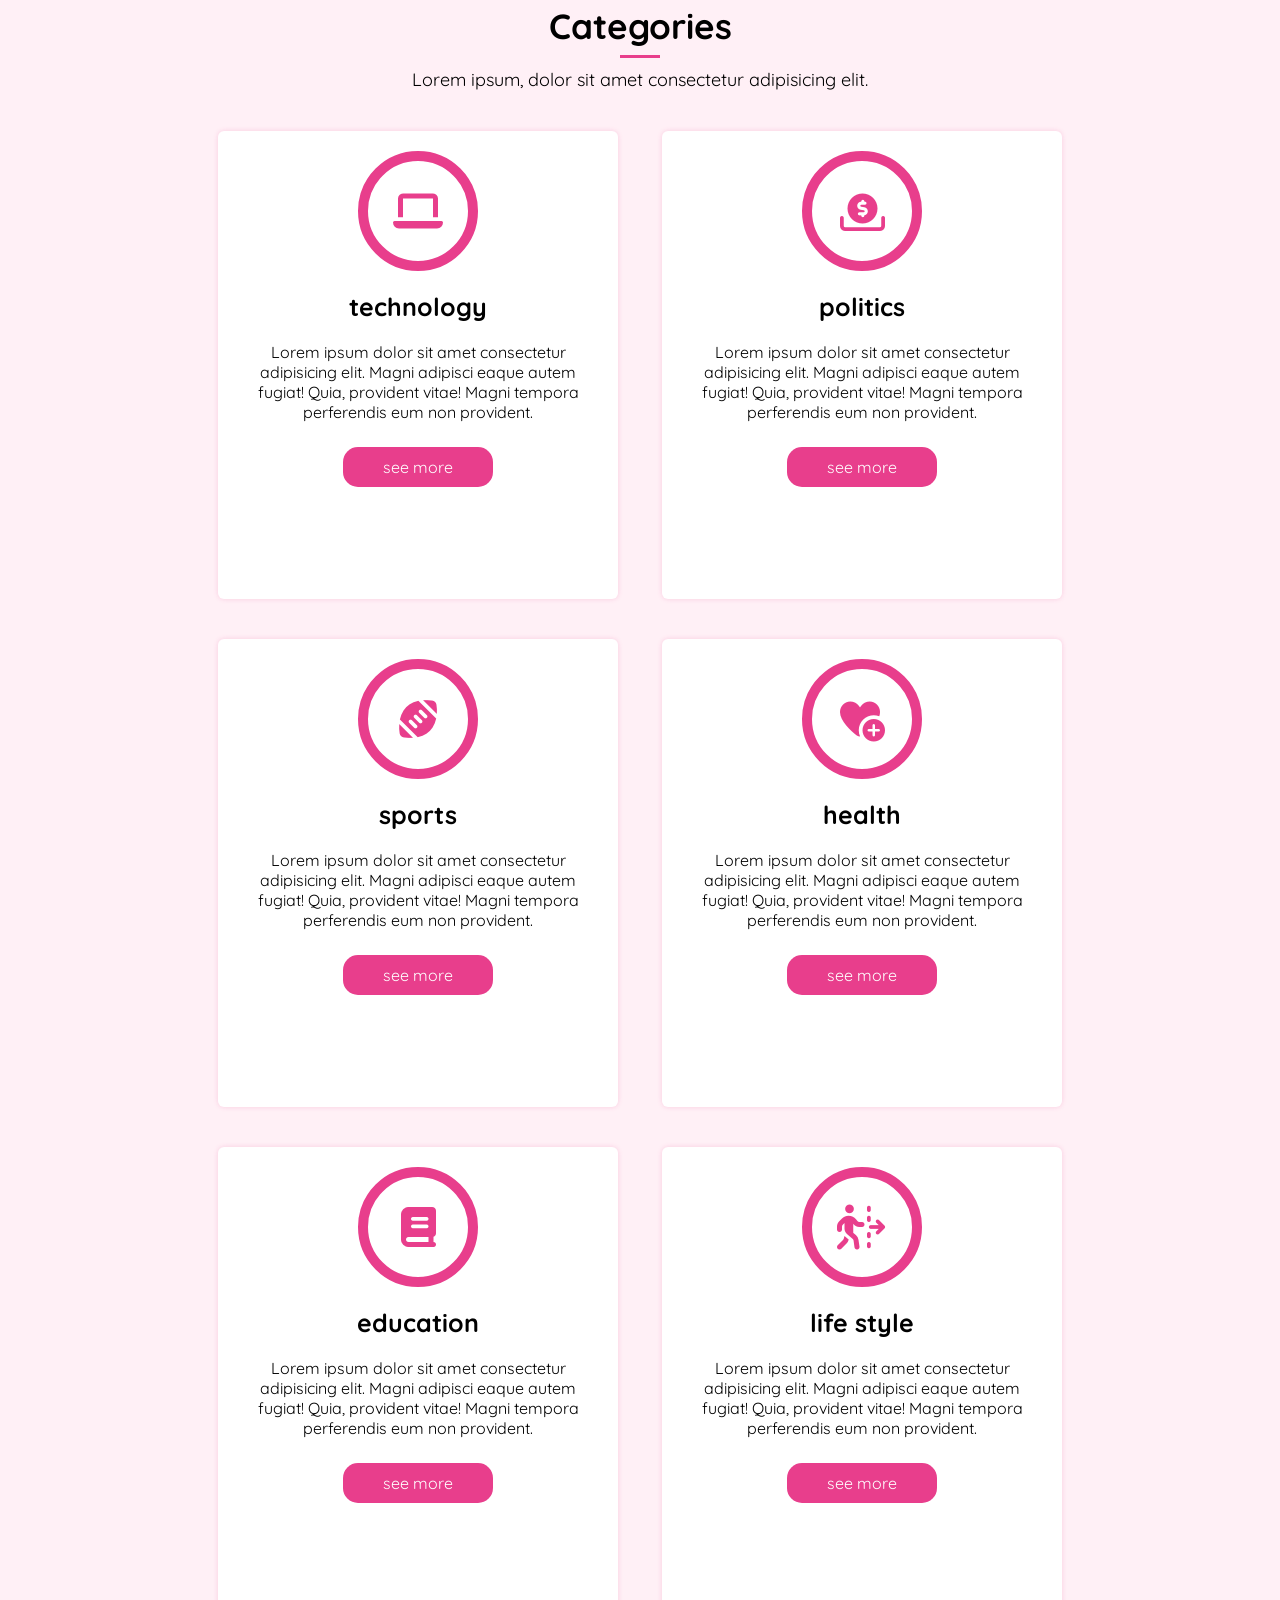
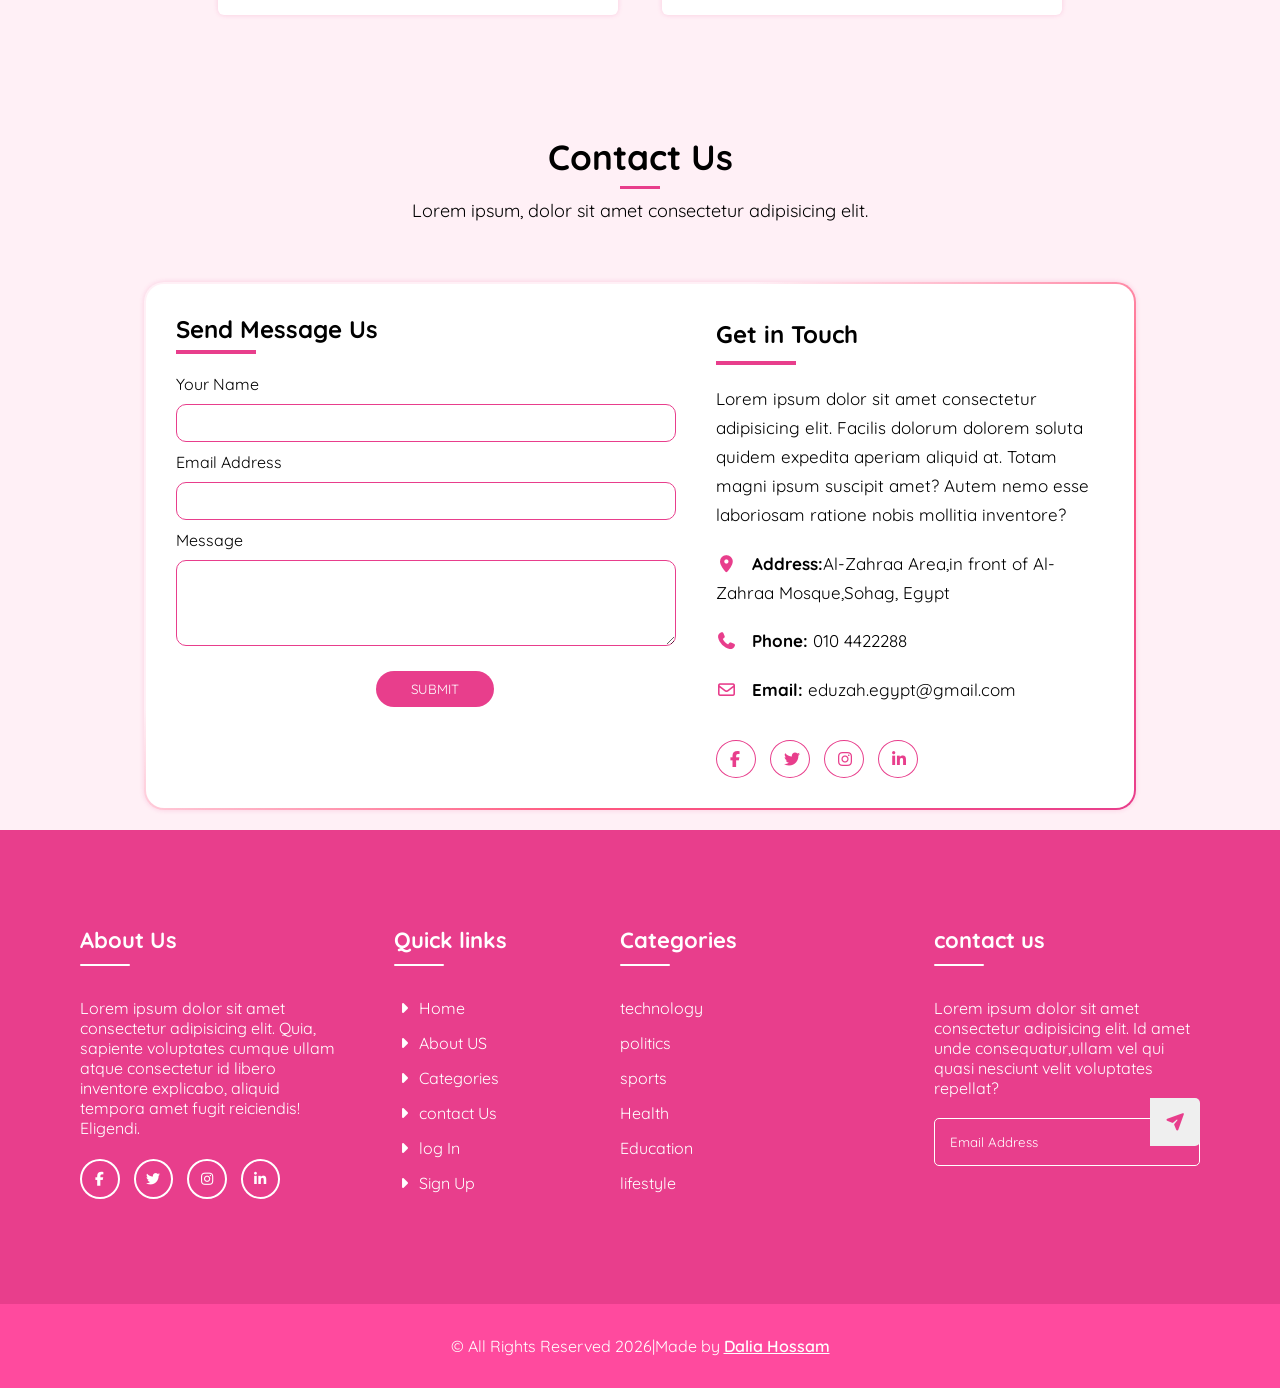
==== commit bf7cce89: "update project" ====
--- a/index.html
+++ b/index.html
@@ -3,7 +3,6 @@
 
 <head>
   <meta charset="UTF-8">
-  <!-- <meta name="viewport" content="width=device-width, initial-scale=1.0"> -->
   <meta name="viewport" content="width=device-width, initial-scale=1.0">
   <title>Document</title>
   <link rel="stylesheet" href="./css/style.css">
--- a/css/style.css
+++ b/css/style.css
@@ -219,6 +219,7 @@
     background-color: #E83E8C;
     color: #f8f8f8;
 }
+ 
 
 /* ===== TICKER ===== */
 .ticker {
@@ -547,63 +548,20 @@
     max-width: 80%;
     margin: auto;
     padding: 30px;
-    box-shadow: 0 0 5px rgba(232, 62, 140, 0.2);
+    box-shadow: 0 0 5px #e83e8c33;
     background: white;
     position: relative;
 
     overflow: hidden;
-    border-radius: 30px;
-}
-
-
-.container::before {
-    content: "";
-
-    position: absolute;
-
-    width: 200%;
-    height: 200%;
-
-    top: -50%;
-    left: -50%;
-
-    background: conic-gradient(transparent 0deg,
-            #ff4da6, 90deg,
-            #ff4da6a4, 180deg,
-            #ff99cc, 270deg,
-            transparent 360deg);
-
-    animation: rotate 4s linear infinite;
-
-}
-
-
-.container::after {
-    content: "";
-
-    position: absolute;
-
-    inset: 10px;
-
-    border-radius: 30px;
-    background-color: white;
-}
-
-
-.container * {
-    position: relative;
-    z-index: 2;
-}
-
-
-@keyframes rotate {
-    0% {
-        transform: rotate(0deg);
-    }
-
-    100% {
-        transform: rotate(360deg);
-    }
+
+  background: linear-gradient(white, white) padding-box,
+              linear-gradient(145deg, transparent 35%,#ff587f, #E83E8C) border-box;
+  border: 2px solid transparent;
+  border-radius: 20px;
+}
+
+.container .contact-content  {
+  flex: 1;
 }
 
 /* ===== LAYOUT =====*/
@@ -1090,10 +1048,18 @@
     filter: invert(41%) sepia(94%) saturate(2474%) hue-rotate(307deg) brightness(101%) contrast(101%);
 
 }
+input[type="date"] {
+         color: #666;
+}
 
 select {
     appearance: none;
 }
+select:valid {
+       color: #666;
+
+}
+
 
 .input-box i {
     position: absolute;
@@ -1785,4 +1751,17 @@
         padding: 3rem 1rem;
     }
 
-}+}
+
+
+@media screen and (max-width:450px){
+   
+    .signup-container {
+        width: 100%;
+        max-width: 65%;
+
+        padding: 20px;
+
+    }
+
+}
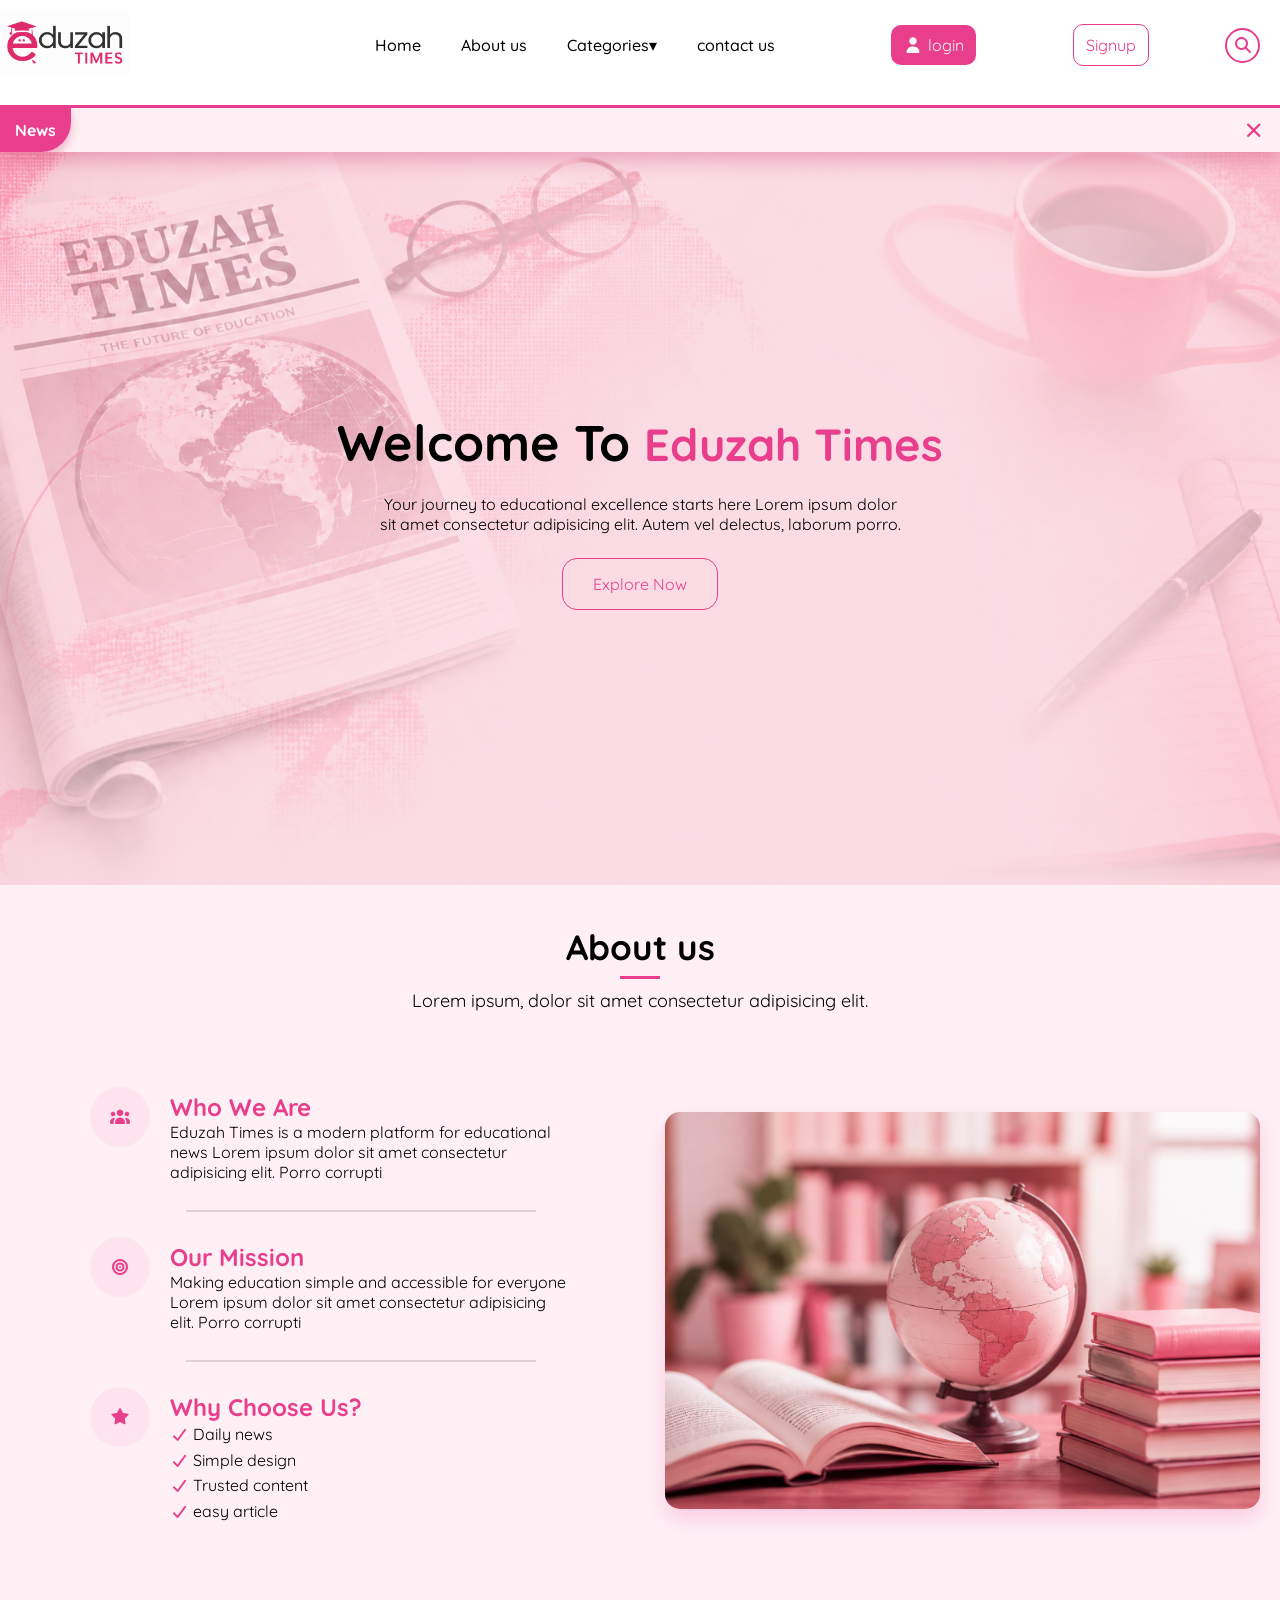
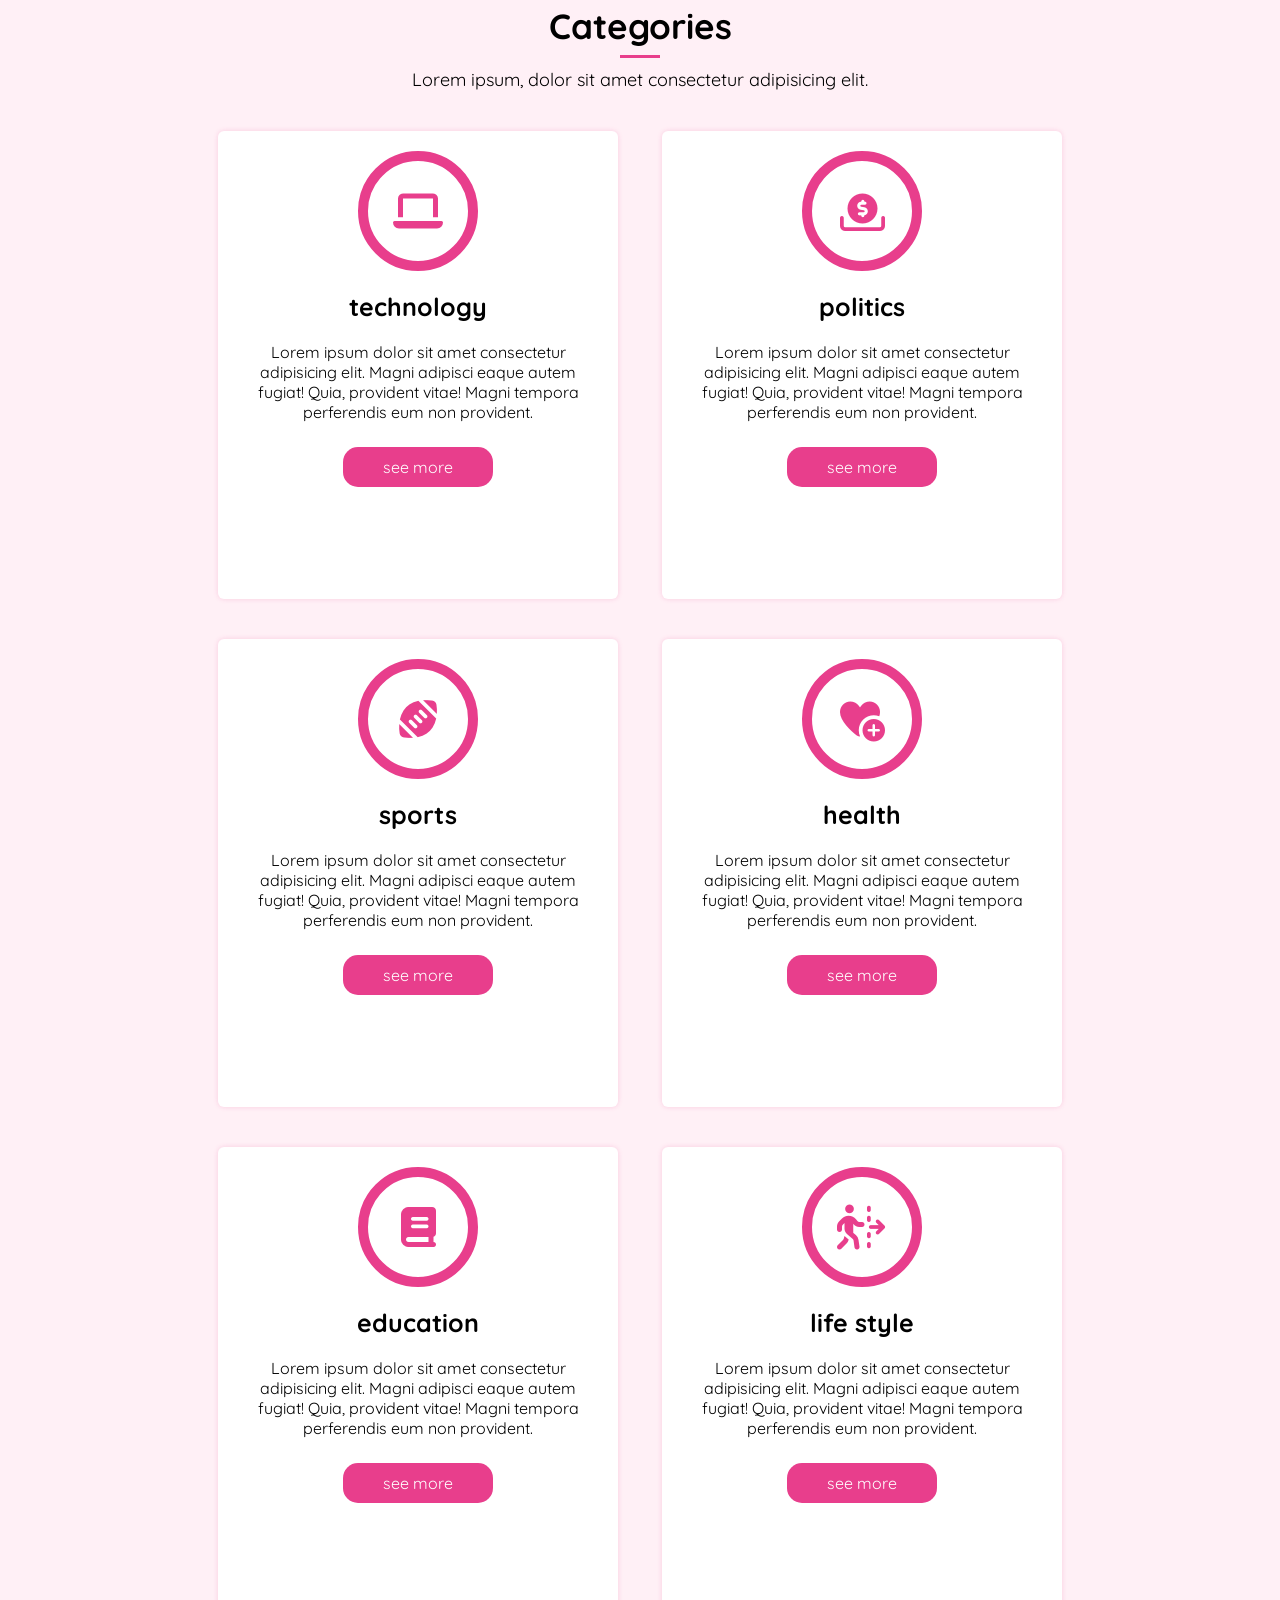
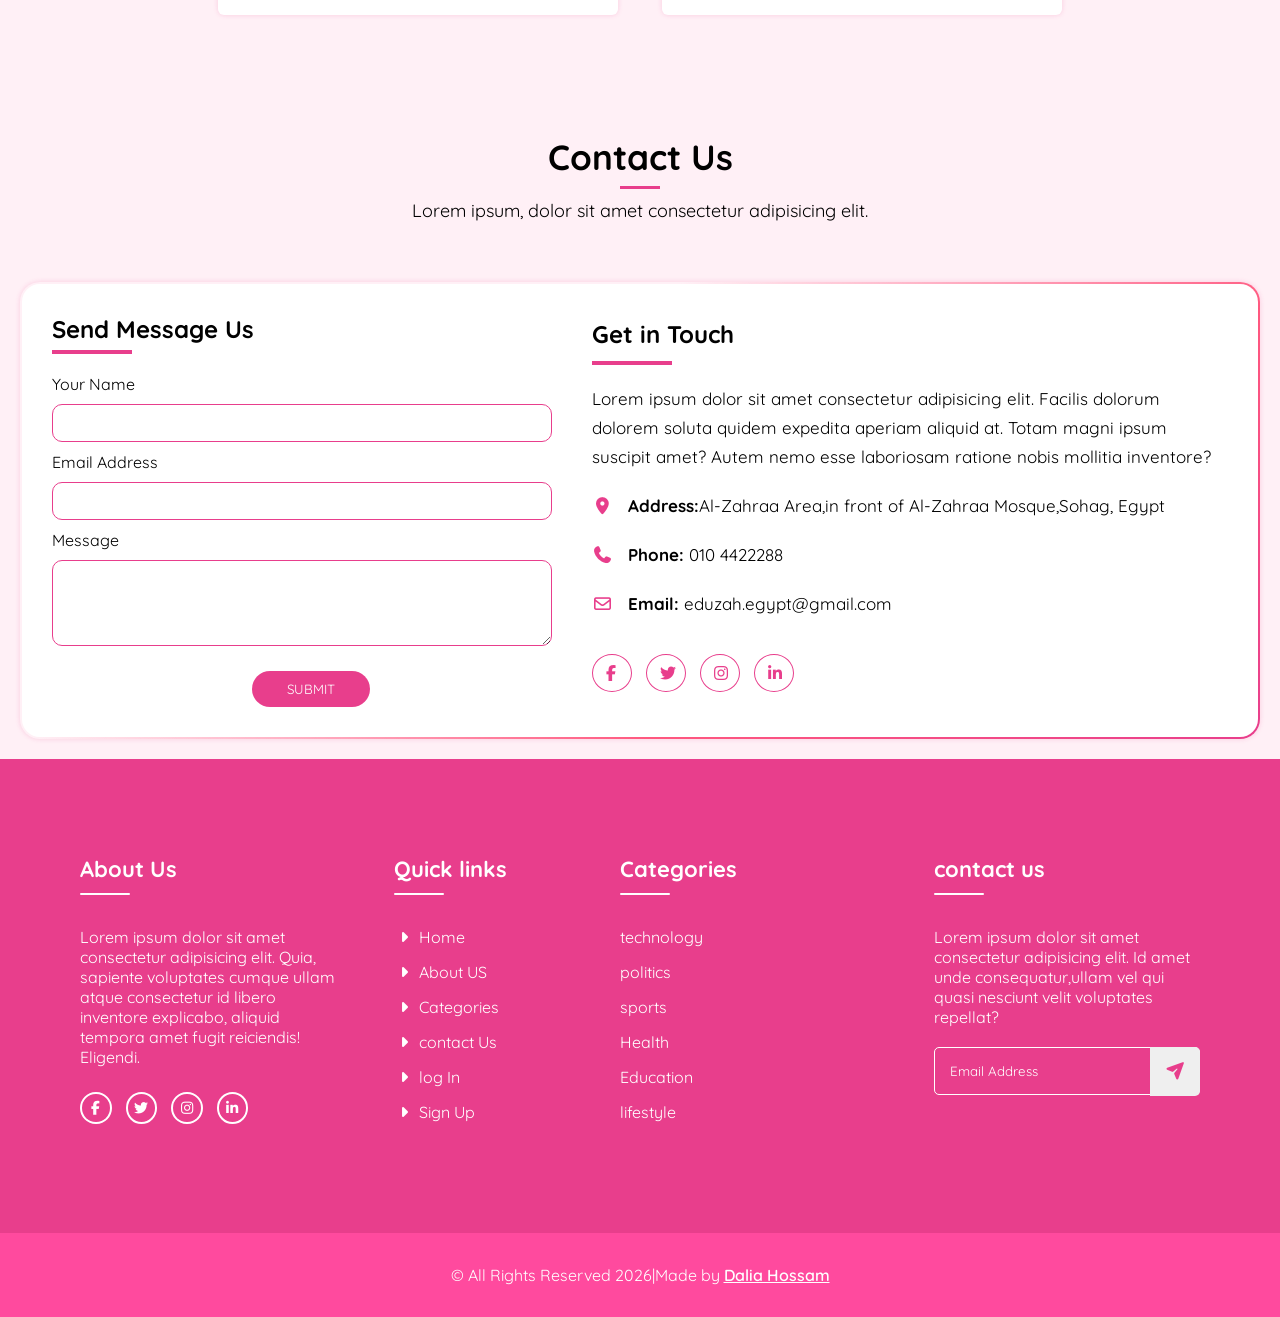
==== commit b5de67bd: "update project" ====
--- a/index.html
+++ b/index.html
@@ -347,7 +347,7 @@
   <section id="footer-bottom">
     <div class="copyright">
       <p>
-        &copy; All Rights Reserved 2026|Made by <a href="https://.com" target="_blank">Dalia Hossam</a>
+        &copy; All Rights Reserved 2026|Made by <a href="https://daliahossam702-coder.github.io/portfolio/" target="_blank">Dalia Hossam</a>
       </p>
     </div>
   </section>
--- a/css/style.css
+++ b/css/style.css
@@ -219,7 +219,7 @@
     background-color: #E83E8C;
     color: #f8f8f8;
 }
- 
+
 
 /* ===== TICKER ===== */
 .ticker {
@@ -338,13 +338,11 @@
     min-width: 300px;
 }
 
-
 /* ===== TEXT ===== */
 .about-content .col h2 {
     text-align: left;
     color: #E83E8C;
     padding-left: 150px;
-
 }
 
 .about-content p {
@@ -438,7 +436,7 @@
     display: inline-block;
     width: 100%;
     max-width: 400px;
-    height: 52vh;
+    min-height: 52vh;
     margin: 20px;
     padding: 20px;
     border-radius: 6px;
@@ -554,14 +552,14 @@
 
     overflow: hidden;
 
-  background: linear-gradient(white, white) padding-box,
-              linear-gradient(145deg, transparent 35%,#ff587f, #E83E8C) border-box;
-  border: 2px solid transparent;
-  border-radius: 20px;
-}
-
-.container .contact-content  {
-  flex: 1;
+    background: linear-gradient(white, white) padding-box,
+        linear-gradient(145deg, transparent 35%, #ff587f, #E83E8C) border-box;
+    border: 2px solid transparent;
+    border-radius: 20px;
+}
+
+.container .contact-content {
+    flex: 1;
 }
 
 /* ===== LAYOUT =====*/
@@ -1048,15 +1046,17 @@
     filter: invert(41%) sepia(94%) saturate(2474%) hue-rotate(307deg) brightness(101%) contrast(101%);
 
 }
+
 input[type="date"] {
-         color: #666;
+    color: #666;
 }
 
 select {
     appearance: none;
 }
+
 select:valid {
-       color: #666;
+    color: #666;
 
 }
 
@@ -1194,7 +1194,6 @@
     margin-right: 10px;
     transition: all 0.3s ease;
 
-
 }
 
 #footer .footer-top .row .col-1 .social a:hover {
@@ -1242,7 +1241,7 @@
     position: relative;
 }
 
-#footer .footer-top .row .col-4 input {
+#footer .footer-top .row .col-4 form input {
 
     padding: 15px;
     width: 100%;
@@ -1251,6 +1250,11 @@
     border: 1px solid white;
     border-radius: 5px;
     outline-color: none;
+    /* position: relative; */
+
+}
+
+#footer .footer-top .row .col-4 form {
     position: relative;
 
 }
@@ -1264,14 +1268,15 @@
 }
 
 
-#footer .footer-top .row .col-4 button {
+#footer .footer-top .row .col-4 form button {
     position: absolute;
     right: 0;
-    bottom: 62px;
+    top: 0;
     border: none;
     border-top-right-radius: 5px;
     border-bottom-right-radius: 5px;
-    padding: 15.5px 15px;
+    padding: 0 15px;
+    min-height: 49px;
 
 }
 
@@ -1306,6 +1311,67 @@
 
 
 /* ================= RESPONSIVE ================= */
+@media(max-width:1500px) {
+  .login-container {
+        padding: 30px;
+    }
+     .search-btn {
+
+        position: relative;
+        left: 0px;
+     }
+
+}
+@media(max-width:1300px) {
+
+    #Home .navbar img {
+        width: 100%;
+        max-width: 130px;
+
+    }
+
+    #Home .navbar .nav ul {
+        display: flex;
+        list-style: none;
+        margin-left: 10%;
+    }
+
+    .search-btn {
+
+        position: relative;
+        left: -20px;
+    }
+
+    .about-content p::after {
+        width: 90%;
+        max-width: 350px;
+        left: 62%;
+
+    }
+
+    .about-content .col img {
+        width: 100%;
+        margin-top: 80PX;
+    }
+
+    .container {
+        width: 100%;
+        max-width: 100%;
+    }
+
+    #footer .footer-top .row .col-1 .social a {
+        padding: 5px;
+
+    }
+
+    .login-container {
+        width: 100%;
+        max-width: 100%;
+        padding: 35px;
+    }
+
+}
+
 
 @media(max-width:768px) {
     #Home .navbar img {
@@ -1341,12 +1407,11 @@
     }
 
 
-
     .nav ul {
         position: absolute;
 
-        top: 85px;
-        right: 0px;
+        top: 70px;
+        right: 15px;
 
         width: 260px;
 
@@ -1372,6 +1437,7 @@
     #check:checked~ul {
         max-height: 800px;
         padding: 20px 20px 110px 0px;
+        overflow: visible;
     }
 
     .nav ul li {
@@ -1382,8 +1448,8 @@
     .log-in {
         position: absolute;
 
-        top: 280px;
-        right: 25px;
+        top: 268px;
+        right: 40px;
 
 
         width: 220px;
@@ -1406,8 +1472,8 @@
     .Sign-up {
         position: absolute;
 
-        top: 330px;
-        right: 25px;
+        top: 320px;
+        right: 40px;
 
         width: 220px;
 
@@ -1429,6 +1495,21 @@
         opacity: 1;
 
     }
+
+    .dropdown {
+        position: relative;
+    }
+
+    .dropdown-content {
+        position: absolute;
+        top: 0;
+        right: 100%;
+        min-width: 200px;
+        background: #fff;
+        z-index: 1001;
+        border-radius: 18px;
+    }
+
 
 
     header .content h1 {
@@ -1455,11 +1536,10 @@
         text-align: left;
     }
 
-
-
-
     .Categories-box {
-        width: 90%;
+
+        width: 100%;
+        max-width: 300px;
         height: auto;
     }
 
@@ -1601,8 +1681,47 @@
 }
 
 @media screen and (max-width:576px) {
-
-
+    .nav ul {
+        width: 240px;
+
+
+    }
+
+
+
+    .nav ul li {
+        margin: 12px 0;
+    }
+
+
+    .log-in {
+        position: absolute;
+
+        top: 268px;
+        right: 40px;
+
+
+        width: 200px;
+
+
+    }
+
+    .Sign-up {
+
+
+        width: 200px;
+
+    }
+
+    .dropdown-content {
+        position: absolute;
+        top: 0;
+        right: 100%;
+        min-width: 100px;
+        background: #fff;
+        z-index: 1000;
+        border-radius: 18px;
+    }
 
     /* ===== HERO ===== */
 
@@ -1754,8 +1873,8 @@
 }
 
 
-@media screen and (max-width:450px){
-   
+@media screen and (max-width:450px) {
+
     .signup-container {
         width: 100%;
         max-width: 65%;
@@ -1764,4 +1883,36 @@
 
     }
 
-}
+    .nav ul {
+        width: 210px;
+
+
+    }
+
+
+
+    .nav ul li {
+        margin: 12px 0;
+    }
+
+
+    .log-in {
+        width: 170px;
+    }
+
+    .Sign-up {
+        width: 170px;
+
+    }
+
+    .dropdown-content {
+        position: absolute;
+        top: 0;
+        right: 100%;
+        max-width: 140px;
+        background: #fff;
+        z-index: 1000;
+        border-radius: 18px;
+    }
+
+}
